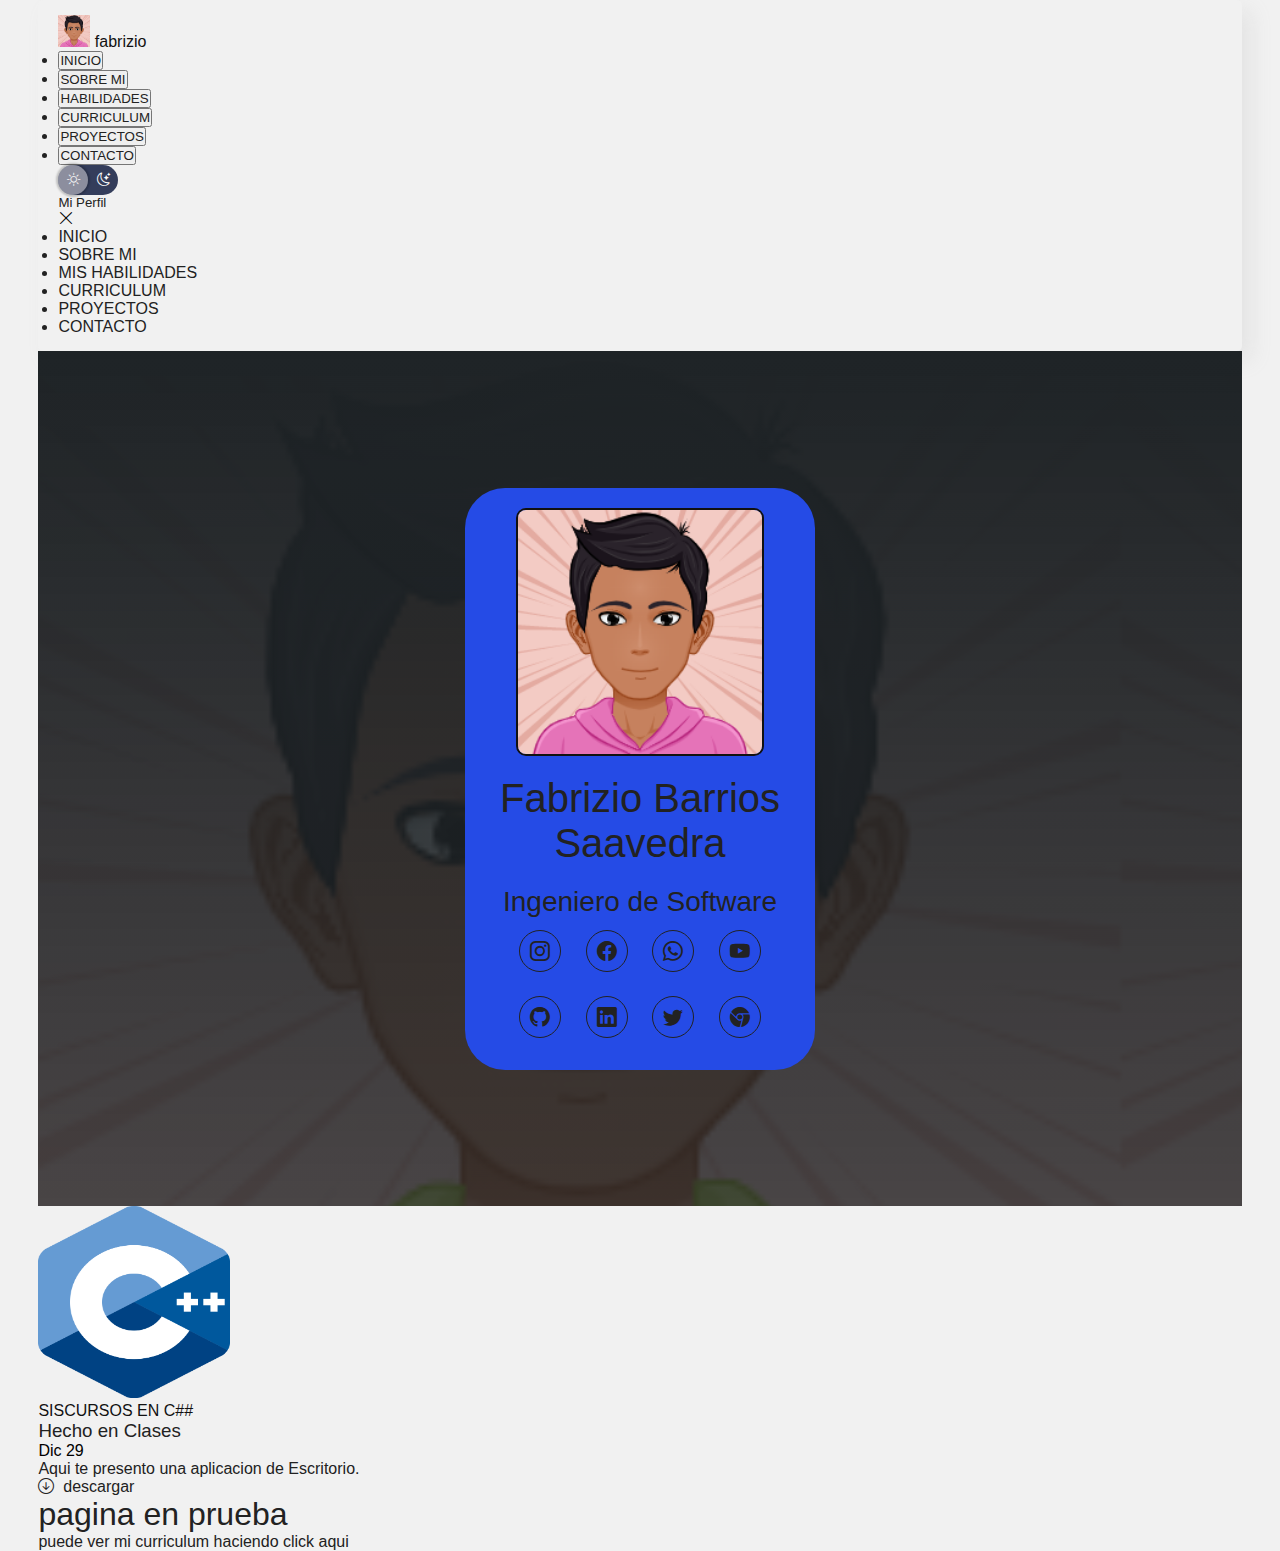
==== index.html @ 36da2240 "saliendo de vercel" ====
<!DOCTYPE html>
<html lang="en">
<head>
    <meta charset="UTF-8">
    <meta http-equiv="X-UA-Compatible" content="IE=edge">
    <meta name="viewport" content="width=device-width, initial-scale=1.0">
    <title>Inicio</title>
    <!--icono-->
    <link rel="icon" href="img/profile.png">
    <!--CDN-->
    <link href="https://cdn.jsdelivr.net/npm/bootstrap@5.3.0-alpha1/dist/css/bootstrap.min.css" rel="stylesheet" integrity="sha384-GLhlTQ8iRABdZLl6O3oVMWSktQOp6b7In1Zl3/Jr59b6EGGoI1aFkw7cmDA6j6gD" crossorigin="anonymous">
    <link rel="stylesheet" href="https://cdn.jsdelivr.net/npm/bootstrap-icons@1.10.3/font/bootstrap-icons.css">
    <link rel="stylesheet" href="scss/darkmode.css">
</head>
<body>
  <div class="micontainer py-3">
    <!-- nav -->
    <nav class="navbar shadow-lg">
      <div class="container-fluid">
        <a href="#" class="d-flex align-items-center text-decoration-none">
          <img class="img1 rounded-circle me-2" src="img/avatar/myAvatar1.png" alt="imagen1" width="32" height="32">
          <img class="img2 rounded-circle me-2" src="img/avatar/myAvatar4.png" alt="imagen 2" width="32" height="32">
          <strong style="text-decoration: none;">fabrizio</strong>
        </a>
        <!--pc-->
        <ul class="nave1 nav nav-pills nav justify-content-end ms-md-auto" id="pills-tab" role="tablist">
          <li class="nav-item" role="presentation">
            <button class="nav-link" id="pills-home-tab" data-bs-toggle="pill" data-bs-target="#pills-home" type="button" role="tab" aria-controls="pills-home" aria-selected="true">INICIO</button>
          </li>
          <li class="nav-item" role="presentation">
            <button class="nav-link" id="pills-profile-tab" data-bs-toggle="pill" data-bs-target="#pills-profile" type="button" role="tab" aria-controls="pills-profile" aria-selected="false">SOBRE MI</button>
          </li>
          <li class="nav-item" role="presentation">
            <button class="nav-link" id="pills-contact-tab" data-bs-toggle="pill" data-bs-target="#pills-contact" type="button" role="tab" aria-controls="pills-contact" aria-selected="false">HABILIDADES</button>
          </li>
          <li class="nav-item" role="presentation">
            <button class="nav-link" id="pills-contact-tab" data-bs-toggle="pill" data-bs-target="#pills-contact" type="button" role="tab" aria-controls="pills-contact" aria-selected="false">CURRICULUM</button>
          </li>
          <li class="nav-item" role="presentation">
            <button class="nav-link" id="pills-contact-tab" data-bs-toggle="pill" data-bs-target="#pills-contact" type="button" role="tab" aria-controls="pills-contact" aria-selected="false">PROYECTOS</button>
          </li>
          <li class="nav-item" role="presentation">
            <button class="nav-link" id="pills-contact-tab" data-bs-toggle="pill" data-bs-target="#pills-contact" type="button" role="tab" aria-controls="pills-contact" aria-selected="false">CONTACTO</button>
          </li>
        </ul>
        <button class="darkmode" id="darkmode">
          <span><i class="bi bi-sun"></i></span>
          <span><i class="bi bi-moon-stars"></i></span>
        </button>

        <!-- responsive -->
        <button class="nave2 navbar-toggler" type="button" data-bs-toggle="offcanvas" data-bs-target="#offcanvasNavbar2" aria-controls="offcanvasNavbar2">
          <span><i class="bi bi-justify-right"></i></span>
        </button>

        <div class="offcanvas offcanvas-end" tabindex="-1" id="offcanvasNavbar2" aria-labelledby="offcanvasNavbar2Label">
          <div class="offcanvas-header">
            <h5 class="offcanvas-title" id="offcanvasNavbar2Label">Mi Perfil</h5>
            <span><i class="bi bi-x-lg" data-bs-dismiss="offcanvas" aria-label="Close"></i></span>
          </div>

          <div class="offcanvas-body text-center">
            <ul class="navbar-nav justify-content-end flex-grow-1 pe-3">
              <li class="nav-item py-2">
                <a class="nav-link border rounded-5 btn btn-outline-primary" aria-current="page" href="#">INICIO</a>
              </li>
              <li class="nav-item py-2">
                <a class="nav-link border rounded-5 btn btn-outline-primary" aria-current="page" href="#">SOBRE MI</a>
              </li>
              <li class="nav-item py-2">
                <a class="nav-link border rounded-5 btn btn-outline-primary" aria-current="page" href="#">MIS HABILIDADES</a>
              </li>
              <li class="nav-item py-2">
                <a class="nav-link border rounded-5 btn btn-outline-primary" aria-current="page" href="#">CURRICULUM</a>
              </li>
              <li class="nav-item py-2">
                <a class="nav-link border rounded-5 btn btn-outline-primary" aria-current="page" href="#">PROYECTOS</a>
              </li>
              <li class="nav-item py-2">
                <a class="nav-link border rounded-5 btn btn-outline-primary" aria-current="page" href="#">CONTACTO</a>
              </li>
            </ul>
          </div>

        </div>
      </div>
    </nav>

    <section class="inicio">
      <div class="contenedor-banner">
        <div class="contenedor-img">
          <img class="img1" src="img/avatar/myAvatar1.png" alt="imagen 1">
          <img class="img2" src="img/avatar/myAvatar4.png" alt=" imagen 2">
        </div>
        <h1>Fabrizio Barrios Saavedra</h1>
        <h2>Ingeniero de Software</h2>
        <div class="redsocial">
          <a href=""><i class="bi bi-instagram"></i></a>
          <a href=""><i class="bi bi-facebook"></i></a>
          <a href=""><i class="bi bi-whatsapp"></i></a>
          <a href=""><i class="bi bi-youtube"></i></a>
          <a href=""><i class="bi bi-github"></i></a>
          <a href=""><i class="bi bi-linkedin"></i></a>
          <a href=""><i class="bi bi-twitter"></i></a>
          <a href=""><i class="bi bi-browser-chrome"></i></a>
        </div>
      </div>
    </section>

    <!--prueba-->
    <div class="row mb-2 py-4">
      <div class="col-md-6">
        <div class="cajadw row g-0 border rounded overflow-hidden flex-md-row mb-4 shadow-sm h-md-250 position-relative">
          <div class="col-auto d-none d-lg-block">
            <img src="img/sichar.png" alt="black" style="width: 12rem; height: 12rem;">
          </div>
          <div class="texto col p-4 d-flex flex-column position-static">
            <strong class="d-inline-block mb-2 text-primary">SISCURSOS EN C##</strong>
            <h3>Hecho en Clases</h3>
            <div class="mb-1">Dic 29</div>
            <p class="card-text mb-auto">Aqui te presento una aplicacion de Escritorio.</p>
            <a download="" href="download/SISCURSOS.rar" class="btn btn-outline-success bi bi-arrow-down-circle"  title="descargar el proyecto">&nbsp; descargar</a>
          </div>
        </div>
      </div>
    </div>

    <h1>pagina en prueba</h1>
    <a href="views/curriculum.html">puede ver mi curriculum haciendo click aqui</a>
    
  </div>

  <script src="js/darkmode.js"></script>
  <script src="https://cdn.jsdelivr.net/npm/bootstrap@5.3.0-alpha1/dist/js/bootstrap.bundle.min.js" integrity="sha384-w76AqPfDkMBDXo30jS1Sgez6pr3x5MlQ1ZAGC+nuZB+EYdgRZgiwxhTBTkF7CXvN" crossorigin="anonymous"></script>
</body>
</html>
---- scss/darkmode.css ----
* {
  padding: 0;
  margin: 0;
  box-sizing: border-box;
}

body::-webkit-scrollbar {
  display: none;
}

.modal-body::-webkit-scrollbar {
  display: none;
}

body {
  background: #F1F1F1;
  transition: 0.6s ease all;
}
body.dark {
  background: #111111;
}

strong {
  color: #111111;
  text-decoration: none;
  font-weight: 500;
}

h3 {
  color: #222222;
  font-weight: 500;
}

p {
  color: #222222;
  font-weight: 500;
}

a {
  color: #222222;
  text-decoration: none;
  font-weight: 500;
}

li {
  color: #222222;
  text-decoration: none;
  font-weight: 500;
}
li button {
  text-decoration: none;
}

h1 {
  color: #222222;
  font-weight: 500;
}

h2 {
  color: #222222;
  font-weight: 500;
}

.offcanvas .offcanvas-end {
  color: #222222;
  font-weight: 500;
}

h5 {
  color: #222222;
  font-weight: 500;
}

button {
  color: #222222;
  text-decoration: none;
  font-weight: 500;
}

.img2 {
  display: none;
}

.inicio .contenedor-banner .contenedor-img .img2 {
  display: none;
}

.micontainer {
  width: 94%;
  font-family: "Signika Negative", sans-serif;
  margin: 0 auto;
}

body.dark div {
  color: #FEFEFE;
}
body.dark div h1 {
  color: #FEFEFE;
}
body.dark div a {
  color: #FEFEFE;
}
body.dark div h3 {
  color: #FEFEFE;
}
body.dark div p {
  color: #FEFEFE;
}
body.dark div button {
  color: #FEFEFE;
}

body.dark .navbar-toggler span {
  color: #FEFEFE;
}

body.dark .offcanvas {
  background: #222222;
  box-shadow: #FEFEFE;
}
body.dark .offcanvas a {
  color: #FEFEFE;
  text-decoration: none;
}
body.dark .offcanvas a:hover {
  color: #111111;
}
body.dark .offcanvas h5 {
  color: #FEFEFE;
}
body.dark .offcanvas button {
  color: #FEFEFE;
}

body.dark .offcanvas-body li a {
  color: #FEFEFE;
}
body.dark .offcanvas-body li a:hover {
  color: #111111;
}

body.dark .inicio {
  box-shadow: #FEFEFE;
}
body.dark .inicio a {
  color: #FEFEFE;
}
body.dark .inicio a:hover {
  color: #111111;
}
body.dark .inicio h2 {
  color: #FEFEFE;
}
body.dark .inicio .redsocial {
  color: #FEFEFE;
}
body.dark .inicio .contenedor-banner {
  background-color: #e74545;
}
body.dark .inicio .redsocial a:hover {
  background-color: #3E60E9;
}
body.dark .inicio .img1 {
  display: none;
}
body.dark .inicio .contenedor-banner .contenedor-img .img2 {
  display: inline-block;
}

.navbar {
  background: rgba(241, 241, 241, 0.2862745098);
  display: flex;
  justify-content: space-between;
  align-items: center;
  padding: 15px 20px;
  border-radius: 5px;
  transition: 0.6s ease all;
  box-shadow: 10px 10px 20px rgba(170, 170, 170, 0.16);
}
body.dark .navbar {
  background: #222222;
  box-shadow: 10px 10px 20px rgba(0, 0, 0, 0.16);
}
body.dark .navbar strong {
  color: #FEFEFE;
}
body.dark .navbar a {
  color: #FEFEFE;
  text-decoration: none;
}
body.dark .navbar a:hover {
  color: #111111;
}
body.dark .navbar div {
  color: #FEFEFE;
}
body.dark .navbar div h5 {
  color: #FEFEFE;
}
body.dark .navbar div button {
  color: #FEFEFE;
}
body.dark .navbar .img1 {
  display: none;
}
body.dark .navbar .img2 {
  display: inline-flex;
}

.darkmode {
  background: #343D5B;
  border-radius: 1000px;
  border: none;
  position: relative;
  cursor: pointer;
  display: flex;
  outline: none;
}
.darkmode::after {
  content: "";
  display: block;
  width: 30px;
  height: 30px;
  position: absolute;
  background: rgba(236, 232, 232, 0.4784313725);
  top: 0;
  left: 0;
  right: unset;
  border-radius: 100px;
  transition: 0.6s ease all;
  box-shadow: 0px 0px 2px 2px rgba(0, 0, 0, 0.2);
}
.darkmode.active {
  background: orange;
  color: #000;
}
.darkmode.active::after {
  right: 0;
  left: unset;
}
.darkmode span {
  width: 30px;
  height: 30px;
  line-height: 30px;
  display: block;
  background: none;
  color: #fff;
}

/*seccion css*/
.inicio {
  background: linear-gradient(to top, rgba(30, 35, 38, 0.8), rgb(30, 35, 38)), url(../img/avatar/myAvatar2.png);
  background-size: 90%;
  height: 95vh;
  color: #FEFEFE;
  display: flex;
  align-items: center;
}

.inicio .contenedor-banner {
  background-color: #254BE6;
  padding: 20px;
  max-width: 350px;
  text-align: center;
  margin: auto;
  text-align: center;
  border-radius: 40px;
}

.inicio .contenedor-banner img {
  margin-top: 40px;
  border: 2px solid #111111;
  display: block;
  width: 80%;
  margin: auto;
  text-align: center;
  border-radius: 10px;
}

.inicio .contenedor-banner h1 {
  margin-top: 20px;
  font-size: 40px;
}

.inicio .contenedor-banner h2 {
  margin-top: 20px;
  font-size: 28px;
  font-weight: normal;
}

.inicio .contenedor-banner .redsocial a {
  display: inline-block;
  text-decoration: none;
  border: 1px solid;
  border-radius: 100%;
  width: 42px;
  height: 42px;
  line-height: 42px;
  margin: 12px 10px;
  font-size: 20px;
  transition: 0.3s;
}

.inicio .contenedor-banner .redsocial a:hover {
  background-color: #e74545;
}

/*para lo que es responsivo*/
.navbar-toggler {
  display: none;
}

@media screen and (max-width: 800px) {
  .navbar-toggler {
    display: inline-block;
  }
  .nave1 {
    display: none;
  }
  .inicio {
    background: linear-gradient(to top, rgba(30, 35, 38, 0.8), rgb(30, 35, 38)), url(../img/avatar/myAvatar.png);
  }
}
/*fin*//*# sourceMappingURL=darkmode.css.map */
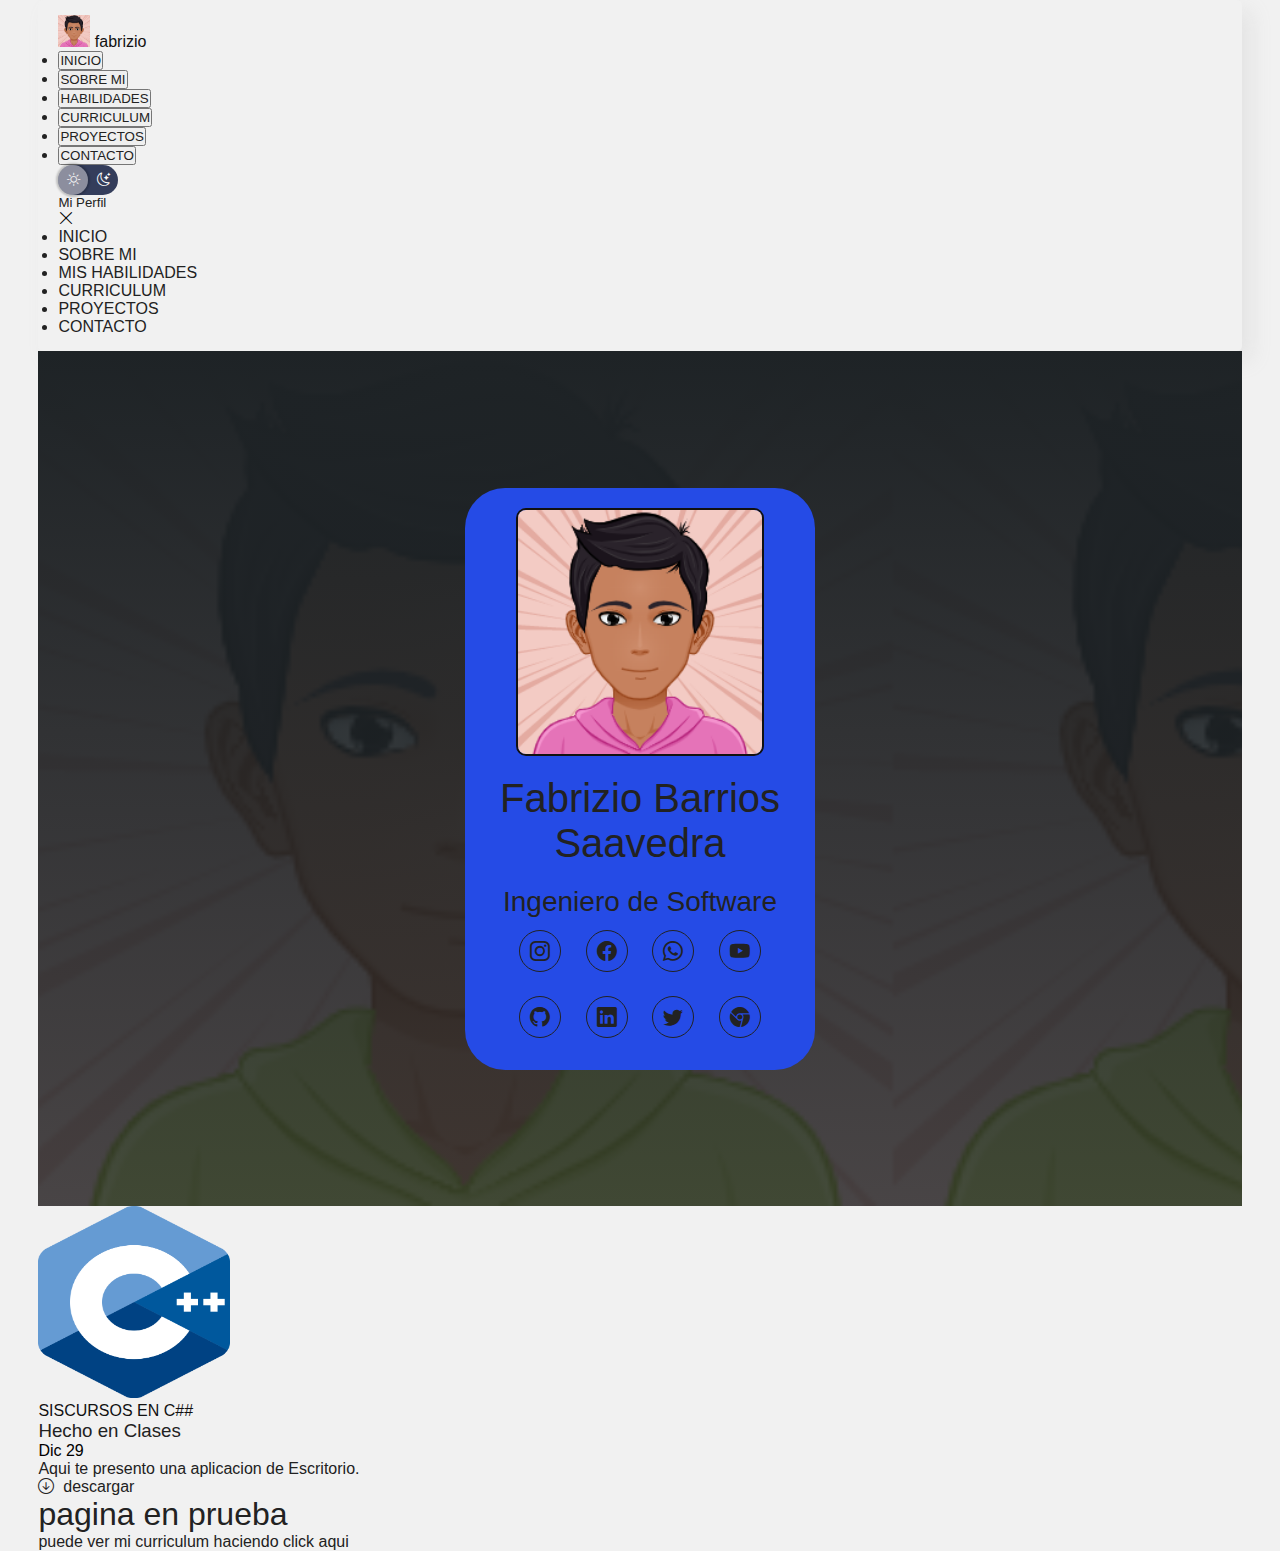
==== commit 0484dbfc: "actualizando el nav" ====
--- a/index.html
+++ b/index.html
@@ -22,43 +22,41 @@
           <img class="img2 rounded-circle me-2" src="img/avatar/myAvatar4.png" alt="imagen 2" width="32" height="32">
           <strong style="text-decoration: none;">fabrizio</strong>
         </a>
-        <!--pc-->
-        <ul class="nave1 nav nav-pills nav justify-content-end ms-md-auto" id="pills-tab" role="tablist">
-          <li class="nav-item" role="presentation">
-            <button class="nav-link" id="pills-home-tab" data-bs-toggle="pill" data-bs-target="#pills-home" type="button" role="tab" aria-controls="pills-home" aria-selected="true">INICIO</button>
+        <!--PC-->
+        <ul class="nave1 nav justify-content-end flex-grow-1 pe-3">
+          <li class="nav-item">
+            <button class="btn btn-outline-danger me-3">INICIO</button>
           </li>
-          <li class="nav-item" role="presentation">
-            <button class="nav-link" id="pills-profile-tab" data-bs-toggle="pill" data-bs-target="#pills-profile" type="button" role="tab" aria-controls="pills-profile" aria-selected="false">SOBRE MI</button>
+          <li class="nav-item">
+            <button class="btn btn-outline-success me-3">SOBRE MI</button>
           </li>
-          <li class="nav-item" role="presentation">
-            <button class="nav-link" id="pills-contact-tab" data-bs-toggle="pill" data-bs-target="#pills-contact" type="button" role="tab" aria-controls="pills-contact" aria-selected="false">HABILIDADES</button>
+          <li class="nav-item">
+            <button class="btn btn-outline-primary me-3">HABILIDADES</button>
           </li>
-          <li class="nav-item" role="presentation">
-            <button class="nav-link" id="pills-contact-tab" data-bs-toggle="pill" data-bs-target="#pills-contact" type="button" role="tab" aria-controls="pills-contact" aria-selected="false">CURRICULUM</button>
+          <li class="nav-item">            
+            <button class="btn btn-outline-primary me-3">CURRICULUM</button>
           </li>
-          <li class="nav-item" role="presentation">
-            <button class="nav-link" id="pills-contact-tab" data-bs-toggle="pill" data-bs-target="#pills-contact" type="button" role="tab" aria-controls="pills-contact" aria-selected="false">PROYECTOS</button>
+          <li class="nav-item">
+            <button class="btn btn-outline-primary me-3">PROYECTOS</button>
           </li>
-          <li class="nav-item" role="presentation">
-            <button class="nav-link" id="pills-contact-tab" data-bs-toggle="pill" data-bs-target="#pills-contact" type="button" role="tab" aria-controls="pills-contact" aria-selected="false">CONTACTO</button>
+          <li class="nav-item">
+            <button class="btn btn-outline-primary me-3">CONTACTO</button>
           </li>
         </ul>
         <button class="darkmode" id="darkmode">
           <span><i class="bi bi-sun"></i></span>
           <span><i class="bi bi-moon-stars"></i></span>
-        </button>
+        </button> 
 
         <!-- responsive -->
         <button class="nave2 navbar-toggler" type="button" data-bs-toggle="offcanvas" data-bs-target="#offcanvasNavbar2" aria-controls="offcanvasNavbar2">
-          <span><i class="bi bi-justify-right"></i></span>
+          <span><i class="bi bi-list"></i></span>
         </button>
-
         <div class="offcanvas offcanvas-end" tabindex="-1" id="offcanvasNavbar2" aria-labelledby="offcanvasNavbar2Label">
           <div class="offcanvas-header">
             <h5 class="offcanvas-title" id="offcanvasNavbar2Label">Mi Perfil</h5>
             <span><i class="bi bi-x-lg" data-bs-dismiss="offcanvas" aria-label="Close"></i></span>
           </div>
-
           <div class="offcanvas-body text-center">
             <ul class="navbar-nav justify-content-end flex-grow-1 pe-3">
               <li class="nav-item py-2">
@@ -81,10 +79,10 @@
               </li>
             </ul>
           </div>
-
         </div>
       </div>
     </nav>
+    <!--fin nav-->
 
     <section class="inicio">
       <div class="contenedor-banner">
--- a/scss/darkmode.css
+++ b/scss/darkmode.css
@@ -250,7 +250,7 @@
 /*seccion css*/
 .inicio {
   background: linear-gradient(to top, rgba(30, 35, 38, 0.8), rgb(30, 35, 38)), url(../img/avatar/myAvatar2.png);
-  background-size: 90%;
+  background-size: contain;
   height: 95vh;
   color: #FEFEFE;
   display: flex;
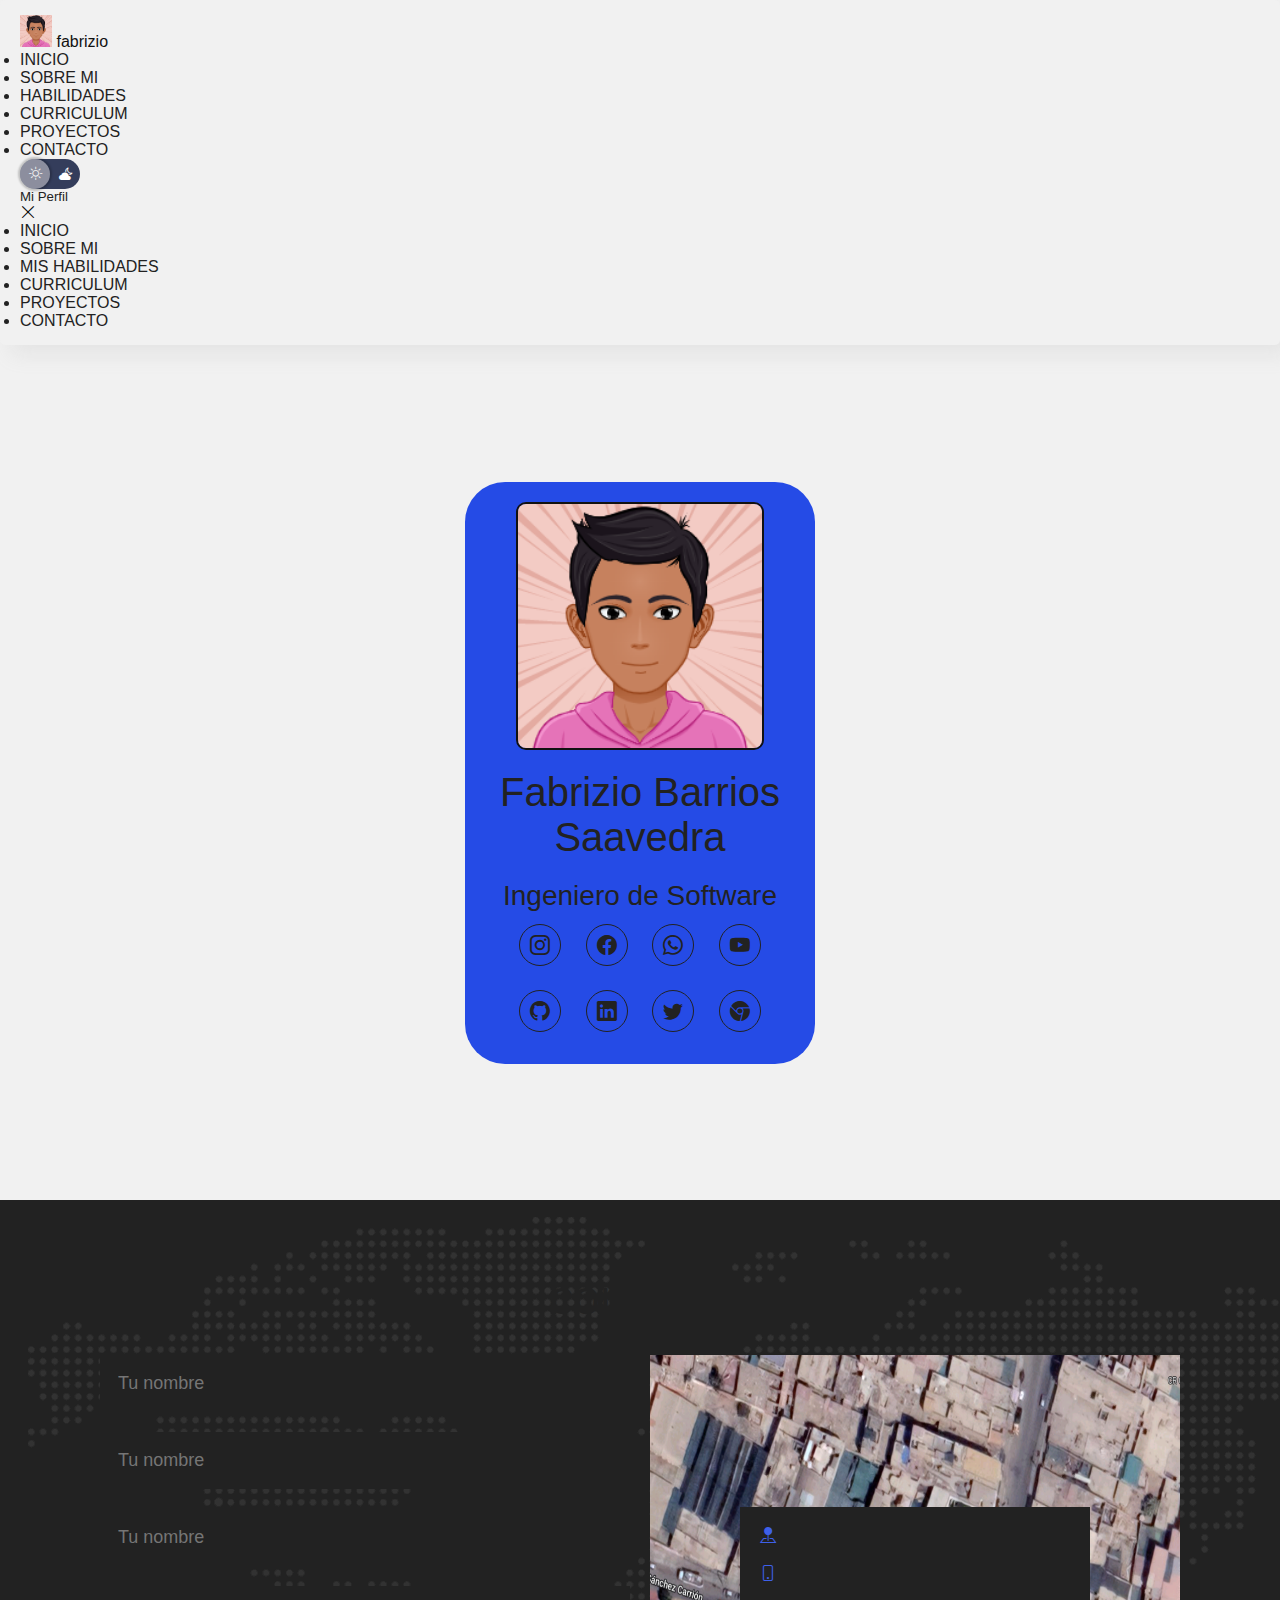
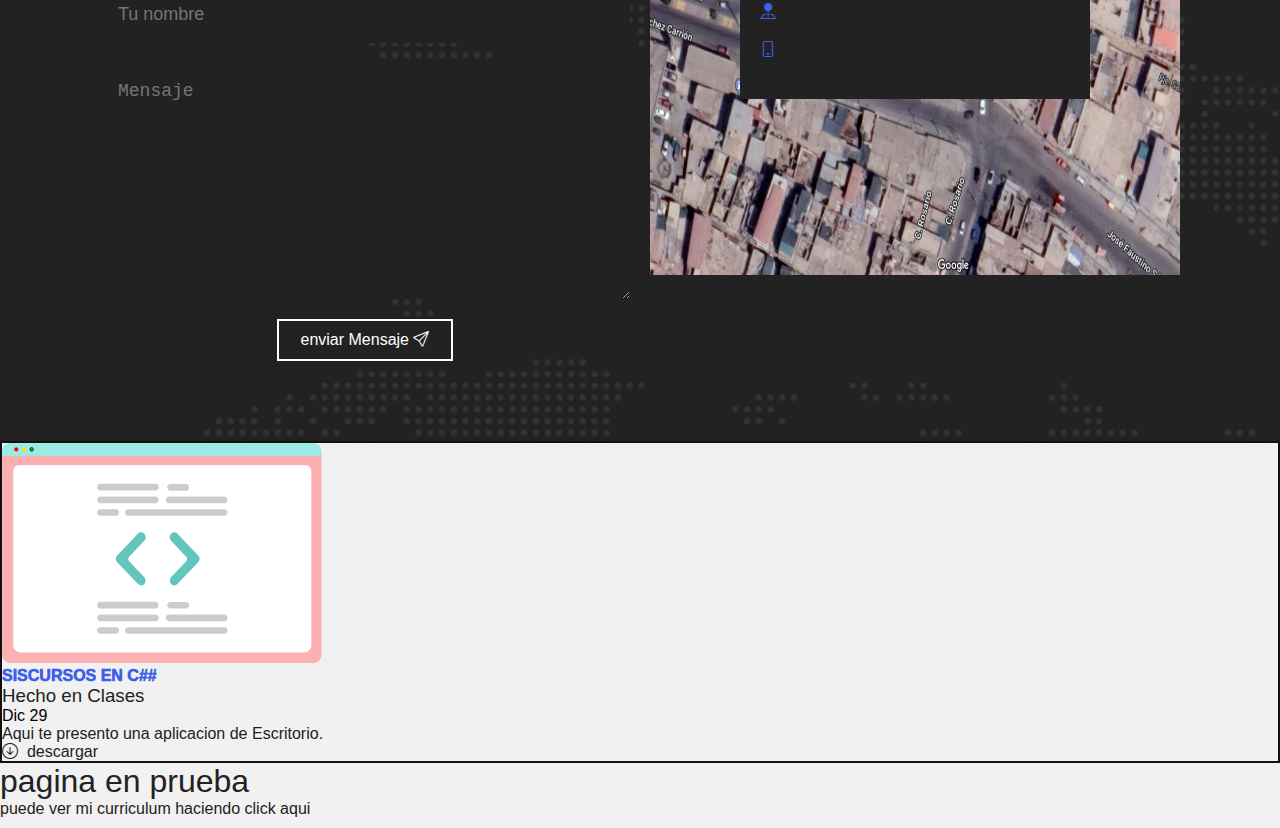
==== commit 5077ac97: "agregando estilos y modificando algunos errores" ====
--- a/index.html
+++ b/index.html
@@ -25,31 +25,34 @@
         <!--PC-->
         <ul class="nave1 nav justify-content-end flex-grow-1 pe-3">
           <li class="nav-item">
-            <button class="btn btn-outline-danger me-3">INICIO</button>
+            <a href="#inicio" class="btn btn-outline-danger me-3">INICIO</a>
           </li>
           <li class="nav-item">
-            <button class="btn btn-outline-success me-3">SOBRE MI</button>
+            <a href="#" class="btn btn-outline-success me-3">SOBRE MI</a>
           </li>
           <li class="nav-item">
-            <button class="btn btn-outline-primary me-3">HABILIDADES</button>
-          </li>
-          <li class="nav-item">            
-            <button class="btn btn-outline-primary me-3">CURRICULUM</button>
+            <a href="#" class="btn btn-outline-primary me-3">HABILIDADES</a>
           </li>
           <li class="nav-item">
-            <button class="btn btn-outline-primary me-3">PROYECTOS</button>
+            <a href="#" class="btn btn-outline-primary me-3">CURRICULUM</a>
           </li>
           <li class="nav-item">
-            <button class="btn btn-outline-primary me-3">CONTACTO</button>
+            <a href="#" class="btn btn-outline-primary me-3">PROYECTOS</a>
+          </li>
+          <li class="nav-item">
+            <a href="#contacto" class="btn btn-outline-primary me-3">CONTACTO</a>
           </li>
         </ul>
+        <div class="nav-responsive" onclick="mostrarOcultarMenu()">
+          <i class="fa-solid fa-bars"></i>
+      </div>
         <button class="darkmode" id="darkmode">
           <span><i class="bi bi-sun"></i></span>
-          <span><i class="bi bi-moon-stars"></i></span>
+          <span><i class="bi bi-cloud-moon-fill"></i></span>
         </button> 
 
         <!-- responsive -->
-        <button class="nave2 navbar-toggler" type="button" data-bs-toggle="offcanvas" data-bs-target="#offcanvasNavbar2" aria-controls="offcanvasNavbar2">
+        <button class="nave2 navbar-toggler border" type="button" data-bs-toggle="offcanvas" data-bs-target="#offcanvasNavbar2" aria-controls="offcanvasNavbar2">
           <span><i class="bi bi-list"></i></span>
         </button>
         <div class="offcanvas offcanvas-end" tabindex="-1" id="offcanvasNavbar2" aria-labelledby="offcanvasNavbar2Label">
@@ -84,7 +87,8 @@
     </nav>
     <!--fin nav-->
 
-    <section class="inicio">
+    <!--inicio-->
+    <section id="inicio" class="inicio">
       <div class="contenedor-banner">
         <div class="contenedor-img">
           <img class="img1" src="img/avatar/myAvatar1.png" alt="imagen 1">
@@ -105,15 +109,62 @@
       </div>
     </section>
 
-    <!--prueba-->
-    <div class="row mb-2 py-4">
+    <!--contacto-->
+    <section id="contacto" class="contacto">
+      <div class="contact">
+        <h2>contacto</h2>
+        <div class="fila">
+          <!--formulario-->
+          <div class="col">
+            <input type="text" placeholder="Tu nombre">
+            <input type="text" placeholder="Tu nombre">
+            <input type="text" placeholder="Tu nombre">
+            <input type="text" placeholder="Tu nombre">
+            <textarea name="" id="" cols="30" rows="10" placeholder="Mensaje"></textarea>
+            <button>
+              enviar Mensaje <i class="bi bi-send"></i>
+              <span class="overlay"></span>
+            </button>
+          </div>
+          <!--mapa-->
+          <div class="col">
+            <img src="img/ubicacion.png" alt="">
+            <div class="info">
+              <ul>
+                <li>
+                  <i class="bi bi-pin-map-fill"></i>
+                  Perú
+                </li>
+                <li>
+                  <i class="bi bi-phone"></i>
+                  llamanos: 2333
+                </li>
+                <li>
+                  <i class="bi bi-pin-map-fill"></i>
+                  Perú
+                </li>
+                <li>
+                  <i class="bi bi-phone"></i>
+                  llamanos: 2333
+                </li>
+              </ul>
+            </div>
+          </div>
+        </div>
+      </div>
+    </section>
+    <!--
+      prueba;
+      justify-content-center => centramos el contenido
+    -->
+    <div class="row px-4 mb-2 py-4 justify-content-center">
       <div class="col-md-6">
-        <div class="cajadw row g-0 border rounded overflow-hidden flex-md-row mb-4 shadow-sm h-md-250 position-relative">
+        <div class="cajadw row g-0 rounded-4 flex-md-row mb-4 shadow-sm h-md-250">
           <div class="col-auto d-none d-lg-block">
-            <img src="img/sichar.png" alt="black" style="width: 12rem; height: 12rem;">
+            <img src="img/code.svg" alt="black" style="width: 20rem;"">
           </div>
-          <div class="texto col p-4 d-flex flex-column position-static">
-            <strong class="d-inline-block mb-2 text-primary">SISCURSOS EN C##</strong>
+          <div class="col p-4 d-flex flex-column position-static">
+            <strong class="texto d-inline-block">SISCURSOS EN C##</strong>
             <h3>Hecho en Clases</h3>
             <div class="mb-1">Dic 29</div>
             <p class="card-text mb-auto">Aqui te presento una aplicacion de Escritorio.</p>
@@ -122,11 +173,14 @@
         </div>
       </div>
     </div>
+    
 
+    <!---->
     <h1>pagina en prueba</h1>
     <a href="views/curriculum.html">puede ver mi curriculum haciendo click aqui</a>
     
   </div>
+    
 
   <script src="js/darkmode.js"></script>
   <script src="https://cdn.jsdelivr.net/npm/bootstrap@5.3.0-alpha1/dist/js/bootstrap.bundle.min.js" integrity="sha384-w76AqPfDkMBDXo30jS1Sgez6pr3x5MlQ1ZAGC+nuZB+EYdgRZgiwxhTBTkF7CXvN" crossorigin="anonymous"></script>
--- a/scss/darkmode.css
+++ b/scss/darkmode.css
@@ -77,6 +77,12 @@
   font-weight: 500;
 }
 
+.texto {
+  color: #3E60E9;
+  text-decoration: none;
+  font-weight: 1000;
+}
+
 .img2 {
   display: none;
 }
@@ -86,9 +92,10 @@
 }
 
 .micontainer {
-  width: 94%;
-  font-family: "Signika Negative", sans-serif;
-  margin: 0 auto;
+  box-sizing: border-box;
+  font-family: "Ubuntu", sans-serif;
+  margin: 0;
+  padding: 0;
 }
 
 body.dark div {
@@ -108,6 +115,13 @@
 }
 body.dark div button {
   color: #FEFEFE;
+}
+
+body.dark .cajadw {
+  border: 2px solid #FEFEFE;
+}
+body.dark .cajadw .texto {
+  color: #e74545;
 }
 
 body.dark .navbar-toggler span {
@@ -249,8 +263,8 @@
 
 /*seccion css*/
 .inicio {
-  background: linear-gradient(to top, rgba(30, 35, 38, 0.8), rgb(30, 35, 38)), url(../img/avatar/myAvatar2.png);
   background-size: contain;
+  font-family: "Ubuntu", sans-serif;
   height: 95vh;
   color: #FEFEFE;
   display: flex;
@@ -310,6 +324,110 @@
   display: none;
 }
 
+.cajadw {
+  border: 2px solid #111111;
+  overflow: hidden;
+  position: relative;
+}
+
+.contacto {
+  background-image: url(../img/contact_bg.png);
+  background-color: #222222;
+  color: #FEFEFE;
+  padding: 50px 0;
+}
+
+.contacto .contact {
+  max-width: 1100px;
+  margin: auto;
+}
+
+.contacto h2 {
+  font-size: 48px;
+  text-align: center;
+  padding: 20px 0;
+}
+
+.contacto .fila {
+  display: flex;
+}
+
+.contacto .col {
+  width: 50%;
+  padding: 10px;
+  position: relative;
+}
+
+.contacto .col input, .contacto .col textarea {
+  display: block;
+  width: 100%;
+  padding: 18px;
+  border: none;
+  margin-bottom: 20px;
+  background-color: #222222;
+  color: #FEFEFE;
+  font-size: 18px;
+}
+
+.contacto button {
+  cursor: pointer;
+  background-color: transparent;
+  border: 2px solid #FEFEFE;
+  width: -webkit-fit-content;
+  width: -moz-fit-content;
+  width: fit-content;
+  display: block;
+  margin: 20px auto;
+  padding: 10px 22px;
+  font-size: 16px;
+  color: #FEFEFE;
+  position: relative;
+  z-index: 10;
+}
+
+.contacto button .overlay {
+  position: absolute;
+  top: 0;
+  left: 0;
+  width: 0;
+  height: 100%;
+  background-color: #3E60E9;
+  z-index: -1;
+  transition: 1s;
+}
+
+.contacto button:hover .overlay {
+  width: 100%;
+}
+
+.contacto .col img {
+  width: 100%;
+}
+
+.contacto .col .info {
+  position: absolute;
+  top: 40%;
+  background-color: #222222;
+  padding: 20px;
+  width: 350px;
+  left: 50%;
+  transform: translate(-50%, -50%);
+}
+
+.contacto .col .info ul {
+  list-style: none;
+}
+
+.contacto .col .info ul li {
+  margin-bottom: 20px;
+}
+
+.contacto .col .info ul li i {
+  color: #3E60E9;
+  display: inline-block;
+  margin-right: 20px;
+}
+
 @media screen and (max-width: 800px) {
   .navbar-toggler {
     display: inline-block;
@@ -317,8 +435,19 @@
   .nave1 {
     display: none;
   }
-  .inicio {
-    background: linear-gradient(to top, rgba(30, 35, 38, 0.8), rgb(30, 35, 38)), url(../img/avatar/myAvatar.png);
+  .micontainer {
+    width: 94%;
+    font-family: "Ubuntu", sans-serif;
+    margin: 0 auto;
+  }
+  .contacto .fila {
+    display: block;
+  }
+  .contacto .fila .col {
+    width: 100%;
+  }
+  .contacto .fila .col .info {
+    top: 50%;
   }
 }
 /*fin*//*# sourceMappingURL=darkmode.css.map */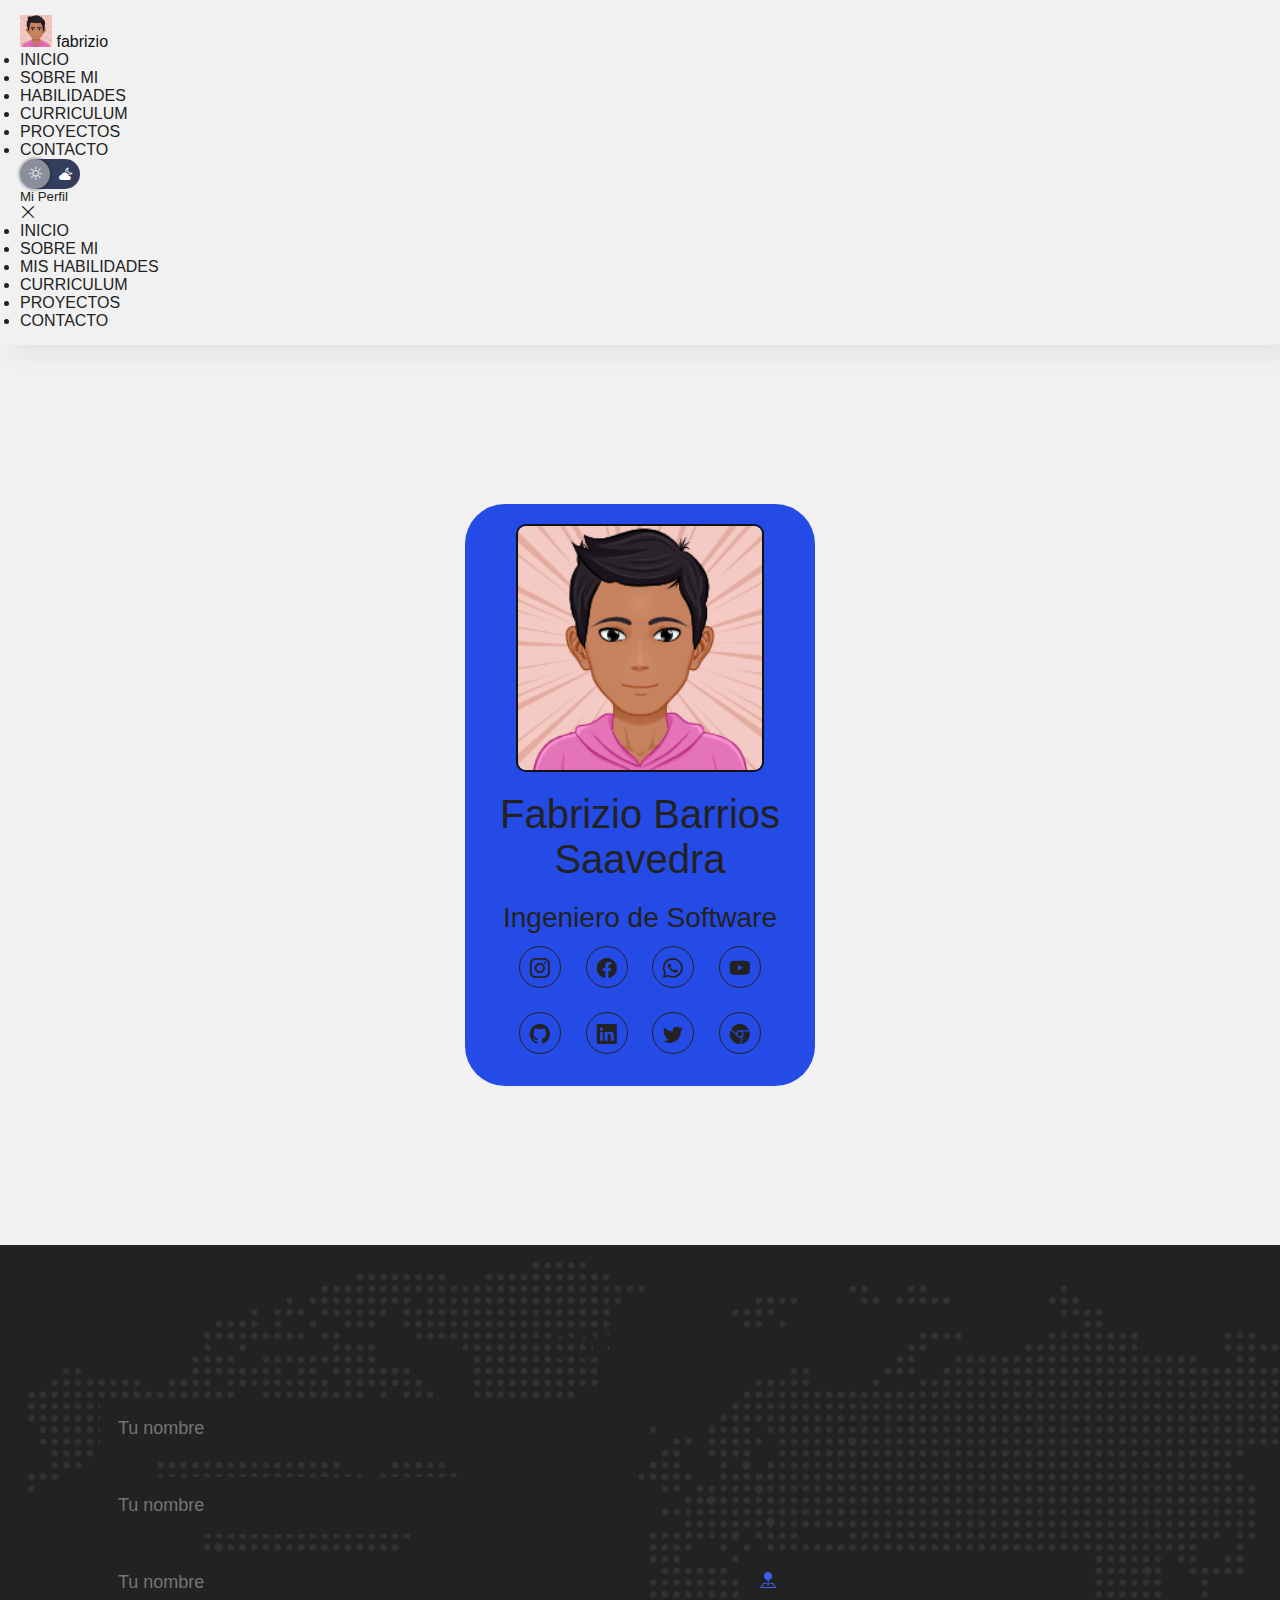
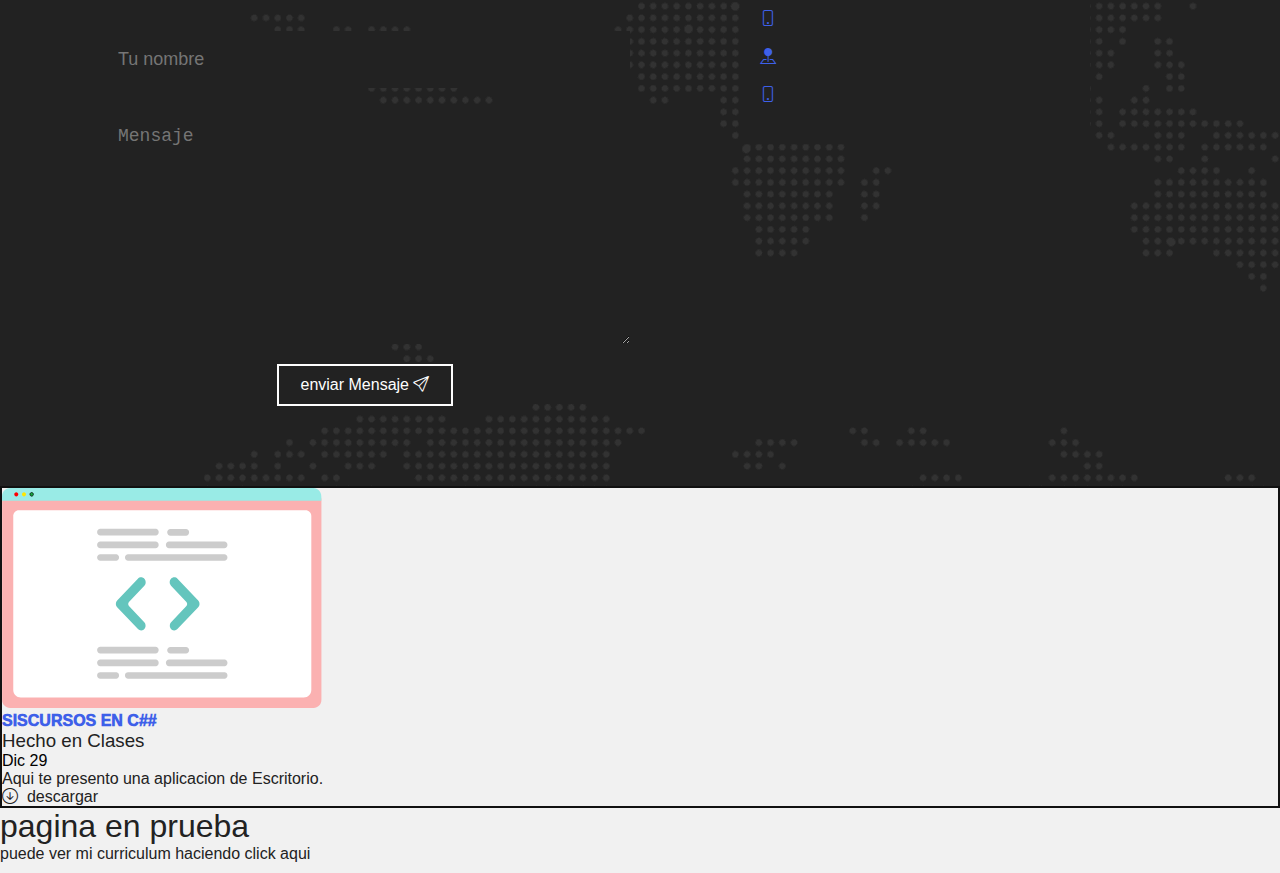
==== commit b2a24483: "agregando responsive" ====
--- a/index.html
+++ b/index.html
@@ -109,6 +109,9 @@
       </div>
     </section>
 
+    <!--Sobre mi-->
+
+
     <!--contacto-->
     <section id="contacto" class="contacto">
       <div class="contact">
@@ -128,6 +131,9 @@
           </div>
           <!--mapa-->
           <div class="col">
+            <!--pc-->
+            <iframe src="https://www.google.com/maps/embed?pb=!1m14!1m12!1m3!1d194.5288305617869!2d-76.13474400787943!3d-13.412405662110329!2m3!1f180!2f0!3f0!3m2!1i1024!2i768!4f35!5e1!3m2!1ses-419!2spe!4v1673316680244!5m2!1ses-419!2spe" width="600" height="450" style="border:0;" allowfullscreen="" loading="lazy" referrerpolicy="no-referrer-when-downgrade"></iframe>
+            <!--celular-->
             <img src="img/ubicacion.png" alt="">
             <div class="info">
               <ul>
--- a/scss/darkmode.css
+++ b/scss/darkmode.css
@@ -179,6 +179,10 @@
 }
 body.dark .inicio .contenedor-banner .contenedor-img .img2 {
   display: inline-block;
+}
+
+body.dark .contacto h2 {
+  color: #FEFEFE;
 }
 
 .navbar {
@@ -265,7 +269,7 @@
 .inicio {
   background-size: contain;
   font-family: "Ubuntu", sans-serif;
-  height: 95vh;
+  height: 100vh;
   color: #FEFEFE;
   display: flex;
   align-items: center;
@@ -401,7 +405,7 @@
 }
 
 .contacto .col img {
-  width: 100%;
+  display: none;
 }
 
 .contacto .col .info {
@@ -428,7 +432,10 @@
   margin-right: 20px;
 }
 
-@media screen and (max-width: 800px) {
+@media screen and (max-width: 980px) {
+  .inicio {
+    height: 115vh;
+  }
   .navbar-toggler {
     display: inline-block;
   }
@@ -449,5 +456,61 @@
   .contacto .fila .col .info {
     top: 50%;
   }
-}
+  .contacto .fila .col iframe {
+    display: none;
+  }
+}
+@media screen and (max-width: 700px) {
+  .navbar-toggler {
+    display: inline-block;
+  }
+  .nave1 {
+    display: none;
+  }
+  .micontainer {
+    width: 94%;
+    font-family: "Ubuntu", sans-serif;
+    margin: 0 auto;
+  }
+  .contacto .fila {
+    display: block;
+  }
+  .contacto .fila .col {
+    width: 100%;
+  }
+  .contacto .fila .col .info {
+    top: 50%;
+  }
+  .contacto .fila .col iframe {
+    display: none;
+  }
+}
+/*
+@media screen and (max-width: 800px){
+    .navbar-toggler{
+        display: inline-block;
+    }
+    .nave1{
+        display: none;
+    }
+    .micontainer{
+        //background: linear-gradient(to top, rgba(30,35,38,.8), rgb(48, 56, 61)), url(../img/avatar/myAvatar.png);
+        width: 94%;
+        font-family: 'Ubuntu', sans-serif;
+        margin: 0 auto;
+    }
+    .contacto .fila{
+        display: block;
+    }
+    .contacto .fila .col{
+        width: 100%;
+    }
+    .contacto .fila .col .info{
+        top: 50%;
+    }
+    .contacto .fila .col iframe{
+        display: none;
+    }
+}
+*/
 /*fin*//*# sourceMappingURL=darkmode.css.map */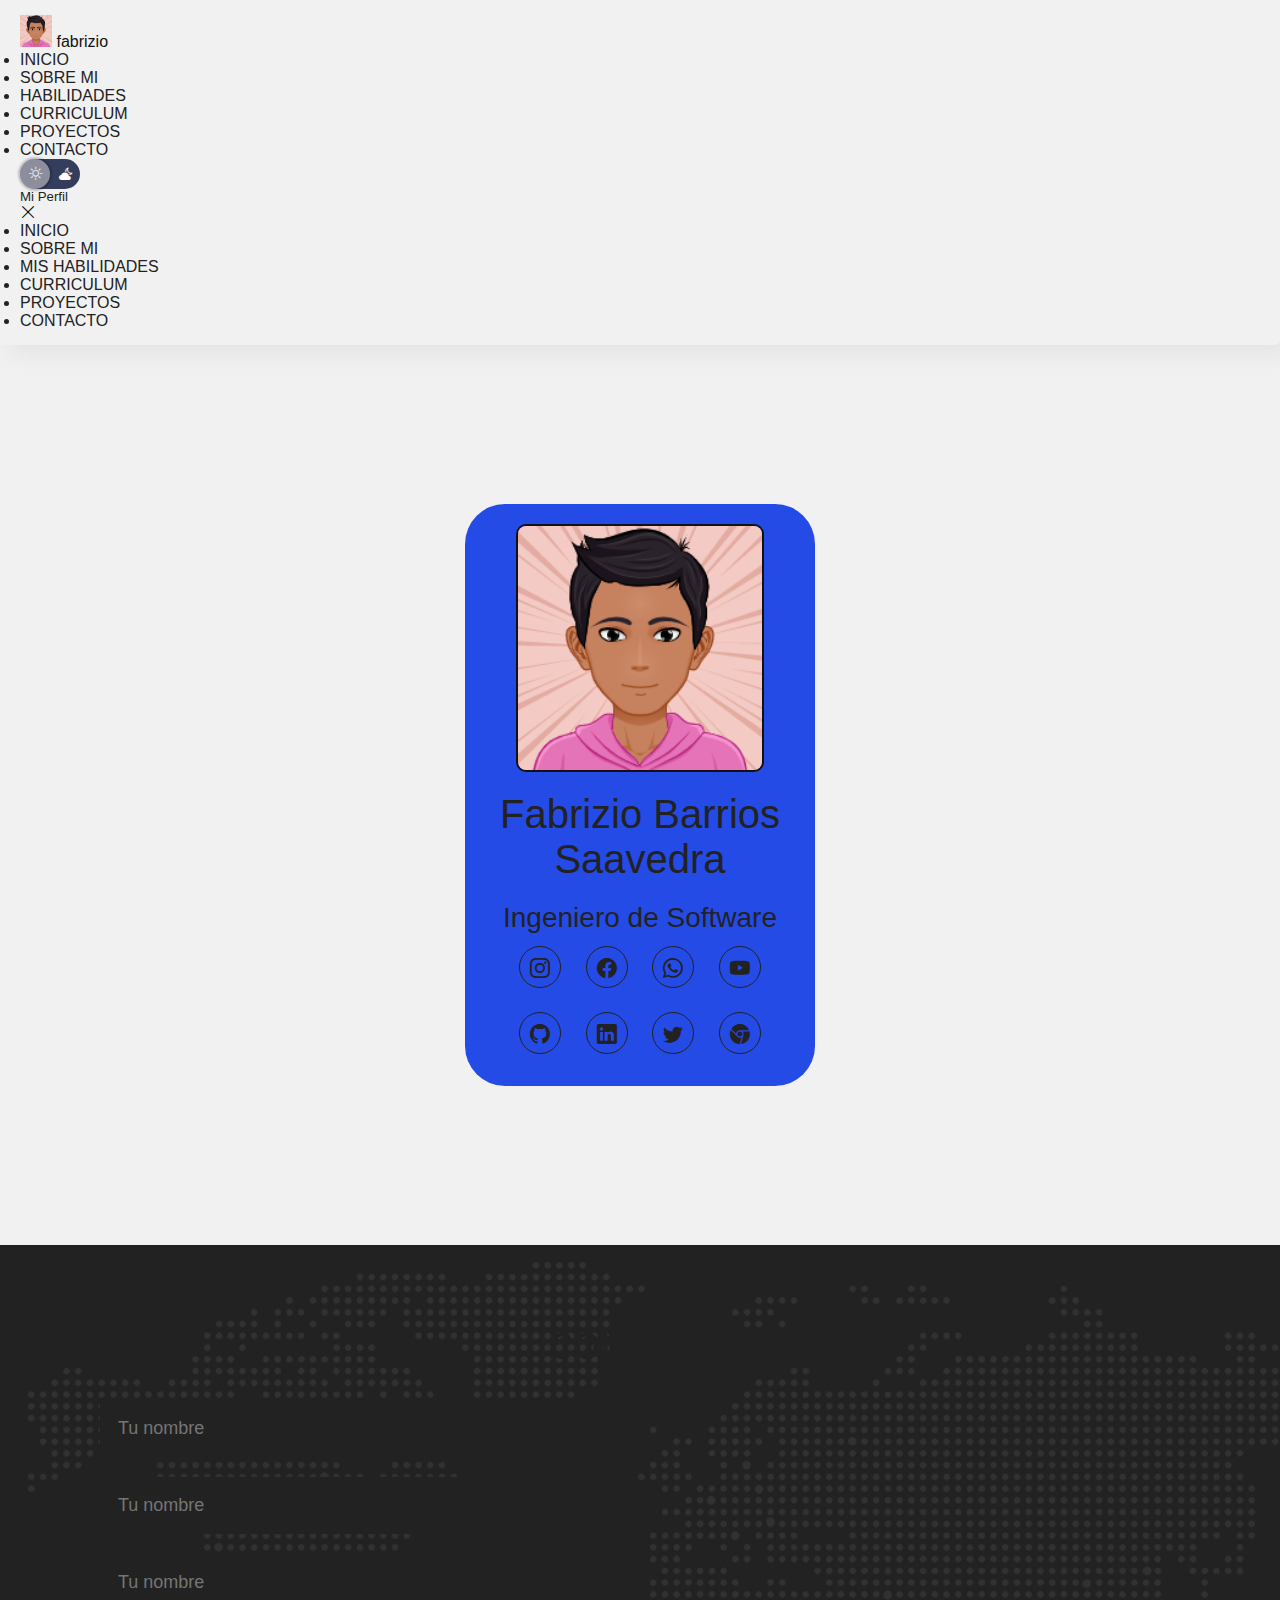
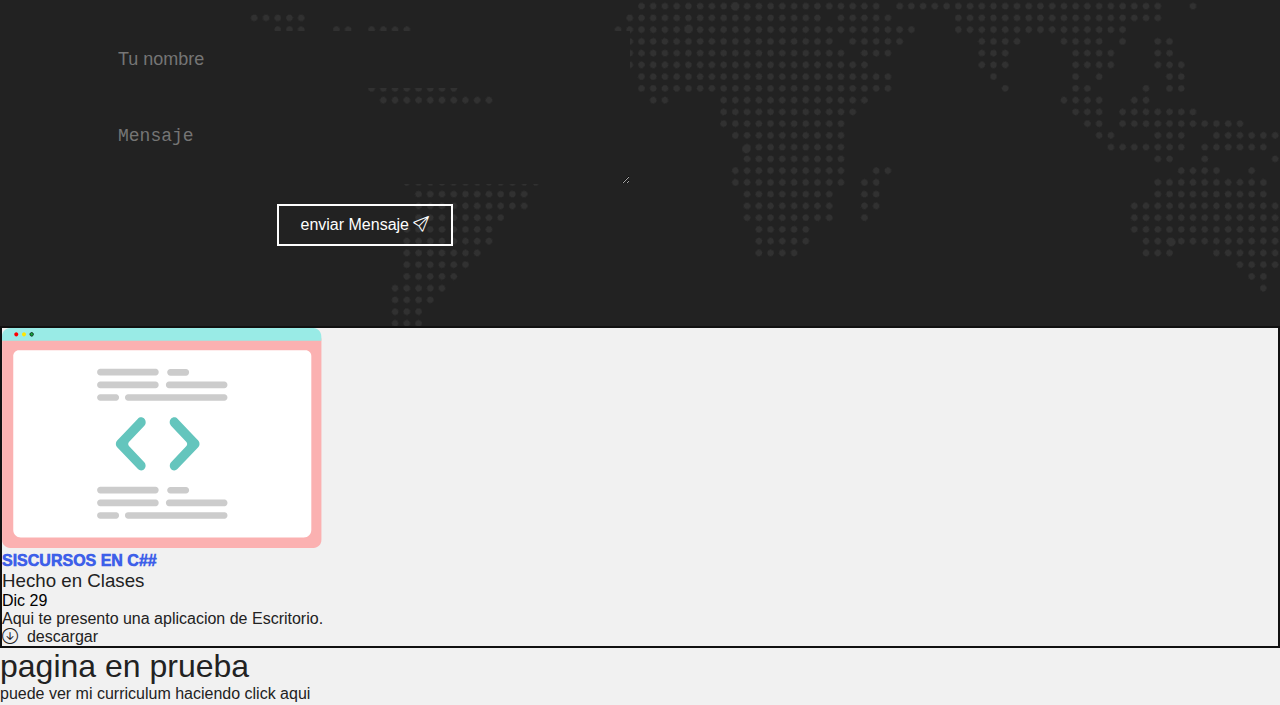
==== commit 115ccec5: "agregando seccion y inicio" ====
--- a/index.html
+++ b/index.html
@@ -123,7 +123,7 @@
             <input type="text" placeholder="Tu nombre">
             <input type="text" placeholder="Tu nombre">
             <input type="text" placeholder="Tu nombre">
-            <textarea name="" id="" cols="30" rows="10" placeholder="Mensaje"></textarea>
+            <textarea name="" id="" cols="30" placeholder="Mensaje"></textarea>
             <button>
               enviar Mensaje <i class="bi bi-send"></i>
               <span class="overlay"></span>
--- a/scss/darkmode.css
+++ b/scss/darkmode.css
@@ -404,35 +404,31 @@
   width: 100%;
 }
 
+.contacto .col iframe {
+  width: 100%;
+}
+
 .contacto .col img {
   display: none;
 }
 
 .contacto .col .info {
-  position: absolute;
-  top: 40%;
-  background-color: #222222;
-  padding: 20px;
-  width: 350px;
-  left: 50%;
-  transform: translate(-50%, -50%);
+  display: none;
 }
 
 .contacto .col .info ul {
-  list-style: none;
+  display: none;
 }
 
 .contacto .col .info ul li {
-  margin-bottom: 20px;
+  display: none;
 }
 
 .contacto .col .info ul li i {
-  color: #3E60E9;
-  display: inline-block;
-  margin-right: 20px;
-}
-
-@media screen and (max-width: 980px) {
+  display: none;
+}
+
+@media screen and (max-width: 400px) {
   .inicio {
     height: 115vh;
   }
@@ -447,20 +443,53 @@
     font-family: "Ubuntu", sans-serif;
     margin: 0 auto;
   }
+  /*
+  .contacto .fila .col .info{
+      top: 50%;
+  }*/
+  .contacto .fila .col iframe {
+    display: none;
+  }
+  .contacto .col img {
+    display: inline;
+    width: 100%;
+  }
   .contacto .fila {
     display: block;
   }
   .contacto .fila .col {
     width: 100%;
   }
-  .contacto .fila .col .info {
+  .contacto .col .info {
+    display: inline-block;
+    position: absolute;
     top: 50%;
-  }
-  .contacto .fila .col iframe {
-    display: none;
-  }
-}
+    background-color: #222222;
+    padding: 20px;
+    width: 350px;
+    left: 50%;
+    transform: translate(-50%, -50%);
+  }
+  .contacto .col .info ul {
+    display: inline-block;
+    list-style: none;
+  }
+  .contacto .col .info ul li {
+    display: inline-block;
+    margin-bottom: 20px;
+  }
+  .contacto .col .info ul li i {
+    display: inline-block;
+    color: #3E60E9;
+    display: inline-block;
+    margin-right: 20px;
+  }
+}
+/**/
 @media screen and (max-width: 700px) {
+  .inicio {
+    height: 115vh;
+  }
   .navbar-toggler {
     display: inline-block;
   }
@@ -472,17 +501,154 @@
     font-family: "Ubuntu", sans-serif;
     margin: 0 auto;
   }
+  .contacto .col img {
+    display: inline;
+    width: 100%;
+  }
+  /*
+  .contacto .fila .col .info{
+      top: 50%;
+  }*/
+  .contacto .fila .col iframe {
+    display: none;
+  }
+  .contacto .col .info {
+    display: inline-block;
+    position: absolute;
+    top: 50%;
+    background-color: #FEFEFE;
+    padding: 20px;
+    width: 350px;
+    left: 50%;
+    transform: translate(-50%, -50%);
+  }
+  .contacto .col .info ul {
+    display: inline-block;
+    list-style: none;
+  }
+  .contacto .col .info ul li {
+    display: inline-block;
+    margin-bottom: 20px;
+  }
+  .contacto .col .info ul li i {
+    display: inline-block;
+    color: #3E60E9;
+    display: inline-block;
+    margin-right: 20px;
+  }
+}
+@media screen and (max-width: 800px) {
+  .inicio {
+    height: 115vh;
+  }
+  .navbar-toggler {
+    display: inline-block;
+  }
+  .nave1 {
+    display: none;
+  }
+  .micontainer {
+    width: 94%;
+    font-family: "Ubuntu", sans-serif;
+    margin: 0 auto;
+  }
   .contacto .fila {
     display: block;
   }
   .contacto .fila .col {
     width: 100%;
   }
-  .contacto .fila .col .info {
+  /*
+  .contacto .fila .col .info{
+      top: 50%;
+  }*/
+  .contacto .fila .col iframe {
+    display: none;
+  }
+  .contacto .col img {
+    display: inline;
+    width: 100%;
+  }
+  .contacto .col .info {
+    display: inline-block;
+    position: absolute;
     top: 50%;
-  }
+    background-color: #222222;
+    padding: 20px;
+    width: 350px;
+    left: 50%;
+    transform: translate(-50%, -50%);
+  }
+  .contacto .col .info ul {
+    display: inline-block;
+    list-style: none;
+  }
+  .contacto .col .info ul li {
+    display: inline-block;
+    margin-bottom: 20px;
+  }
+  .contacto .col .info ul li i {
+    display: inline-block;
+    color: #3E60E9;
+    display: inline-block;
+    margin-right: 20px;
+  }
+}
+@media screen and (max-width: 980px) {
+  .inicio {
+    height: 115vh;
+  }
+  .navbar-toggler {
+    display: inline-block;
+  }
+  .nave1 {
+    display: none;
+  }
+  .micontainer {
+    width: 94%;
+    font-family: "Ubuntu", sans-serif;
+    margin: 0 auto;
+  }
+  /*
+  .contacto .fila .col .info{
+      top: 50%;
+  }*/
   .contacto .fila .col iframe {
     display: none;
+  }
+  .contacto .col img {
+    display: inline;
+    width: 100%;
+  }
+  .contacto .fila {
+    display: block;
+  }
+  .contacto .fila .col {
+    width: 100%;
+  }
+  .contacto .col .info {
+    display: inline-block;
+    position: absolute;
+    top: 50%;
+    background-color: #222222;
+    padding: 20px;
+    width: 350px;
+    left: 50%;
+    transform: translate(-50%, -50%);
+  }
+  .contacto .col .info ul {
+    display: inline-block;
+    list-style: none;
+  }
+  .contacto .col .info ul li {
+    display: inline-block;
+    margin-bottom: 20px;
+  }
+  .contacto .col .info ul li i {
+    display: inline-block;
+    color: #3E60E9;
+    display: inline-block;
+    margin-right: 20px;
   }
 }
 /*
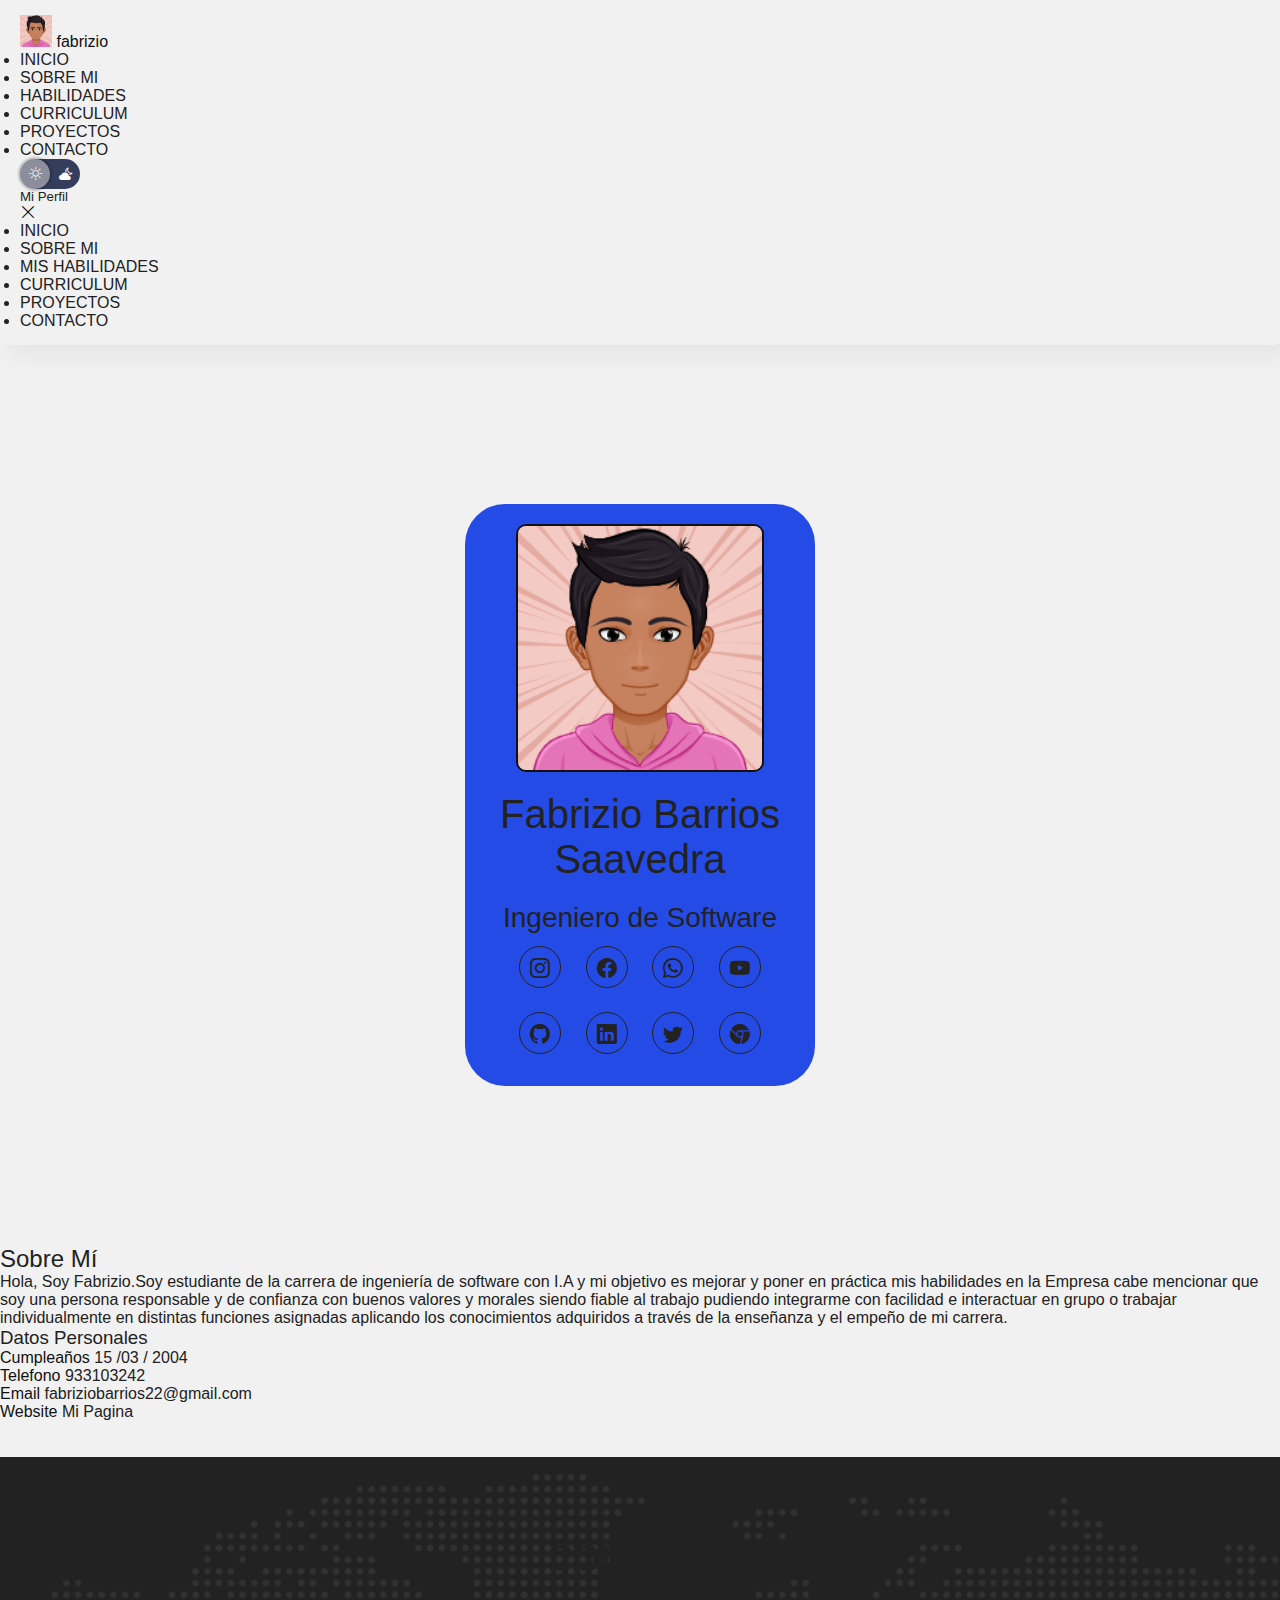
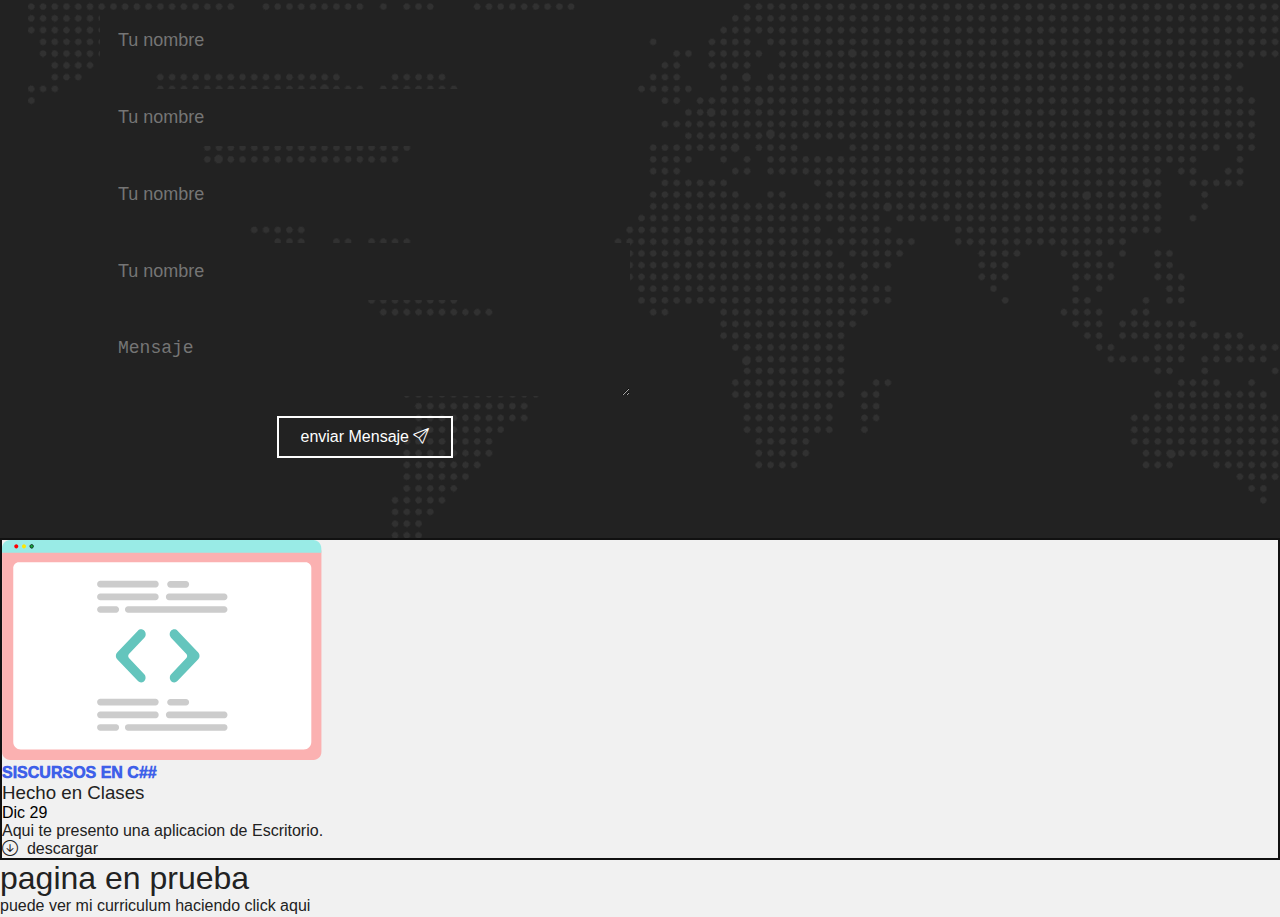
==== commit 05b32831: "agregando readme y pruebas" ====
--- a/index.html
+++ b/index.html
@@ -6,7 +6,7 @@
     <meta name="viewport" content="width=device-width, initial-scale=1.0">
     <title>Inicio</title>
     <!--icono-->
-    <link rel="icon" href="img/profile.png">
+    <link rel="icon" href="img/avatar/icono.png">
     <!--CDN-->
     <link href="https://cdn.jsdelivr.net/npm/bootstrap@5.3.0-alpha1/dist/css/bootstrap.min.css" rel="stylesheet" integrity="sha384-GLhlTQ8iRABdZLl6O3oVMWSktQOp6b7In1Zl3/Jr59b6EGGoI1aFkw7cmDA6j6gD" crossorigin="anonymous">
     <link rel="stylesheet" href="https://cdn.jsdelivr.net/npm/bootstrap-icons@1.10.3/font/bootstrap-icons.css">
@@ -63,7 +63,7 @@
           <div class="offcanvas-body text-center">
             <ul class="navbar-nav justify-content-end flex-grow-1 pe-3">
               <li class="nav-item py-2">
-                <a class="nav-link border rounded-5 btn btn-outline-primary" aria-current="page" href="#">INICIO</a>
+                <a class="nav-link border rounded-5 btn btn-outline-primary" aria-current="page" href="#inicio">INICIO</a>
               </li>
               <li class="nav-item py-2">
                 <a class="nav-link border rounded-5 btn btn-outline-primary" aria-current="page" href="#">SOBRE MI</a>
@@ -78,7 +78,7 @@
                 <a class="nav-link border rounded-5 btn btn-outline-primary" aria-current="page" href="#">PROYECTOS</a>
               </li>
               <li class="nav-item py-2">
-                <a class="nav-link border rounded-5 btn btn-outline-primary" aria-current="page" href="#">CONTACTO</a>
+                <a class="nav-link border rounded-5 btn btn-outline-primary" aria-current="page" href="#contacto">CONTACTO</a>
               </li>
             </ul>
           </div>
@@ -110,7 +110,46 @@
     </section>
 
     <!--Sobre mi-->
-
+    <section id="sobremi" class="sobremi">
+      <div class="seccion">
+        <h2>Sobre Mí</h2>
+        <p><span>Hola, Soy Fabrizio.</span>Soy estudiante de la carrera de ingeniería de software con I.A y 
+          mi objetivo es mejorar y poner en práctica mis habilidades en la Empresa cabe mencionar que soy 
+          una persona responsable y de confianza con buenos valores y morales siendo fiable al trabajo 
+          pudiendo integrarme con facilidad e interactuar en grupo o trabajar individualmente en distintas 
+          funciones asignadas aplicando los conocimientos adquiridos a través de la enseñanza y el empeño de mi carrera.</p>
+          <div class="fila">
+            <!--Datos personales-->
+            <div class="col">
+              <h3>Datos Personales</h3>
+              <ul>
+                <li>
+                  <strong>Cumpleaños</strong>
+                  15 /03 / 2004
+                </li>
+                <li>
+                  <strong>Telefono</strong>
+                  933103242
+                </li>
+                <li>
+                  <strong>Email</strong>
+                  <a href="https://mail.google.com/mail/u/0/#inbox?compose=new">fabriziobarrios22@gmail.com</a>
+                </li>
+                <li>
+                  <strong>Website</strong>
+                  <a href="https://repositorio-com.vercel.app/" target="_blank">Mi Pagina</a>
+                </li>
+                <li>
+                  <strong></strong>
+                </li>
+                <li>
+                  <strong></strong>
+                </li>
+              </ul>
+            </div>
+          </div>
+      </div>
+    </section>
 
     <!--contacto-->
     <section id="contacto" class="contacto">
--- a/scss/darkmode.css
+++ b/scss/darkmode.css
@@ -428,9 +428,15 @@
   display: none;
 }
 
-@media screen and (max-width: 400px) {
+/*para quitar marca de 00webhost*/
+img[src*="https://cdn.000webhost.com/000webhost/logo/footer-powered-by-000webhost-white2.png"] {
+  display: none;
+}
+
+/**/
+@media screen and (max-width: 800px) {
   .inicio {
-    height: 115vh;
+    height: 100vh;
   }
   .navbar-toggler {
     display: inline-block;
@@ -442,6 +448,12 @@
     width: 94%;
     font-family: "Ubuntu", sans-serif;
     margin: 0 auto;
+  }
+  .contacto .fila {
+    display: block;
+  }
+  .contacto .fila .col {
+    width: 100%;
   }
   /*
   .contacto .fila .col .info{
@@ -452,12 +464,6 @@
   }
   .contacto .col img {
     display: inline;
-    width: 100%;
-  }
-  .contacto .fila {
-    display: block;
-  }
-  .contacto .fila .col {
     width: 100%;
   }
   .contacto .col .info {
@@ -485,172 +491,6 @@
     margin-right: 20px;
   }
 }
-/**/
-@media screen and (max-width: 700px) {
-  .inicio {
-    height: 115vh;
-  }
-  .navbar-toggler {
-    display: inline-block;
-  }
-  .nave1 {
-    display: none;
-  }
-  .micontainer {
-    width: 94%;
-    font-family: "Ubuntu", sans-serif;
-    margin: 0 auto;
-  }
-  .contacto .col img {
-    display: inline;
-    width: 100%;
-  }
-  /*
-  .contacto .fila .col .info{
-      top: 50%;
-  }*/
-  .contacto .fila .col iframe {
-    display: none;
-  }
-  .contacto .col .info {
-    display: inline-block;
-    position: absolute;
-    top: 50%;
-    background-color: #FEFEFE;
-    padding: 20px;
-    width: 350px;
-    left: 50%;
-    transform: translate(-50%, -50%);
-  }
-  .contacto .col .info ul {
-    display: inline-block;
-    list-style: none;
-  }
-  .contacto .col .info ul li {
-    display: inline-block;
-    margin-bottom: 20px;
-  }
-  .contacto .col .info ul li i {
-    display: inline-block;
-    color: #3E60E9;
-    display: inline-block;
-    margin-right: 20px;
-  }
-}
-@media screen and (max-width: 800px) {
-  .inicio {
-    height: 115vh;
-  }
-  .navbar-toggler {
-    display: inline-block;
-  }
-  .nave1 {
-    display: none;
-  }
-  .micontainer {
-    width: 94%;
-    font-family: "Ubuntu", sans-serif;
-    margin: 0 auto;
-  }
-  .contacto .fila {
-    display: block;
-  }
-  .contacto .fila .col {
-    width: 100%;
-  }
-  /*
-  .contacto .fila .col .info{
-      top: 50%;
-  }*/
-  .contacto .fila .col iframe {
-    display: none;
-  }
-  .contacto .col img {
-    display: inline;
-    width: 100%;
-  }
-  .contacto .col .info {
-    display: inline-block;
-    position: absolute;
-    top: 50%;
-    background-color: #222222;
-    padding: 20px;
-    width: 350px;
-    left: 50%;
-    transform: translate(-50%, -50%);
-  }
-  .contacto .col .info ul {
-    display: inline-block;
-    list-style: none;
-  }
-  .contacto .col .info ul li {
-    display: inline-block;
-    margin-bottom: 20px;
-  }
-  .contacto .col .info ul li i {
-    display: inline-block;
-    color: #3E60E9;
-    display: inline-block;
-    margin-right: 20px;
-  }
-}
-@media screen and (max-width: 980px) {
-  .inicio {
-    height: 115vh;
-  }
-  .navbar-toggler {
-    display: inline-block;
-  }
-  .nave1 {
-    display: none;
-  }
-  .micontainer {
-    width: 94%;
-    font-family: "Ubuntu", sans-serif;
-    margin: 0 auto;
-  }
-  /*
-  .contacto .fila .col .info{
-      top: 50%;
-  }*/
-  .contacto .fila .col iframe {
-    display: none;
-  }
-  .contacto .col img {
-    display: inline;
-    width: 100%;
-  }
-  .contacto .fila {
-    display: block;
-  }
-  .contacto .fila .col {
-    width: 100%;
-  }
-  .contacto .col .info {
-    display: inline-block;
-    position: absolute;
-    top: 50%;
-    background-color: #222222;
-    padding: 20px;
-    width: 350px;
-    left: 50%;
-    transform: translate(-50%, -50%);
-  }
-  .contacto .col .info ul {
-    display: inline-block;
-    list-style: none;
-  }
-  .contacto .col .info ul li {
-    display: inline-block;
-    margin-bottom: 20px;
-  }
-  .contacto .col .info ul li i {
-    display: inline-block;
-    color: #3E60E9;
-    display: inline-block;
-    margin-right: 20px;
-  }
-}
 /*
 @media screen and (max-width: 800px){
     .navbar-toggler{
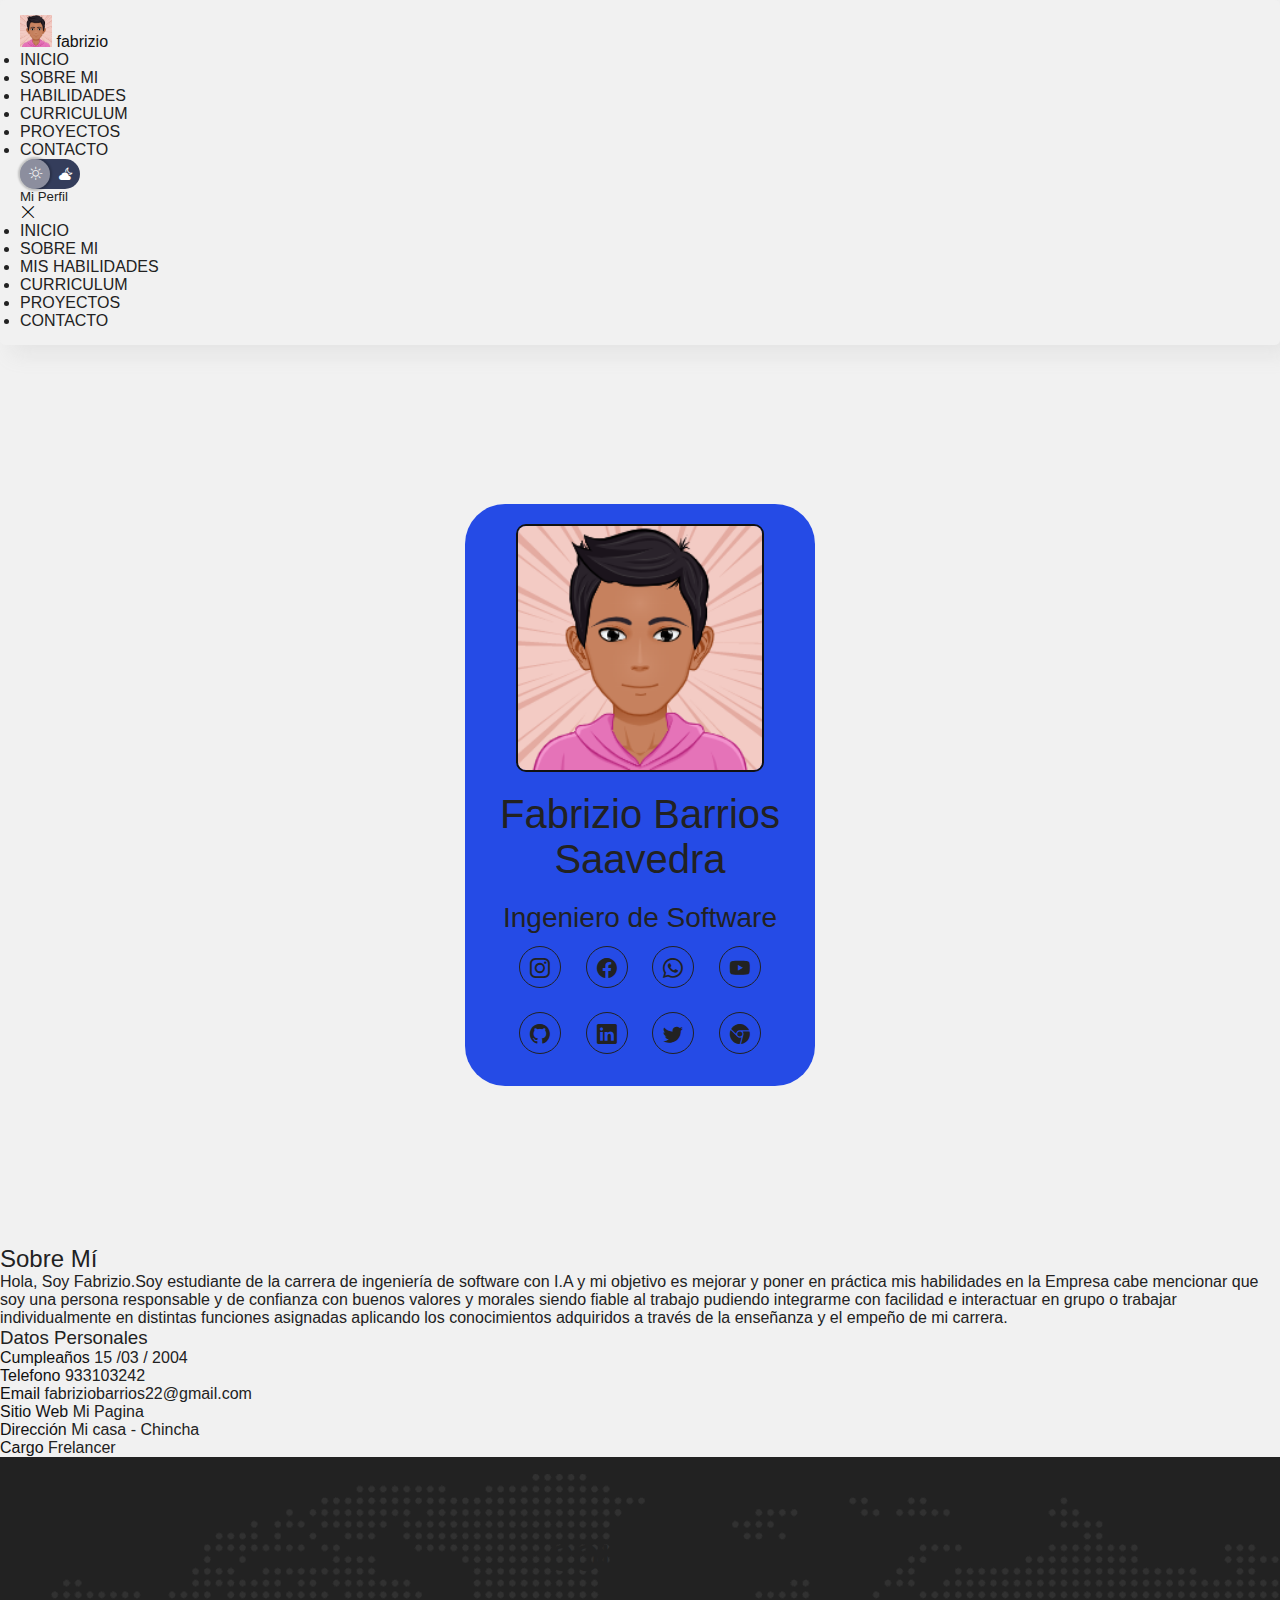
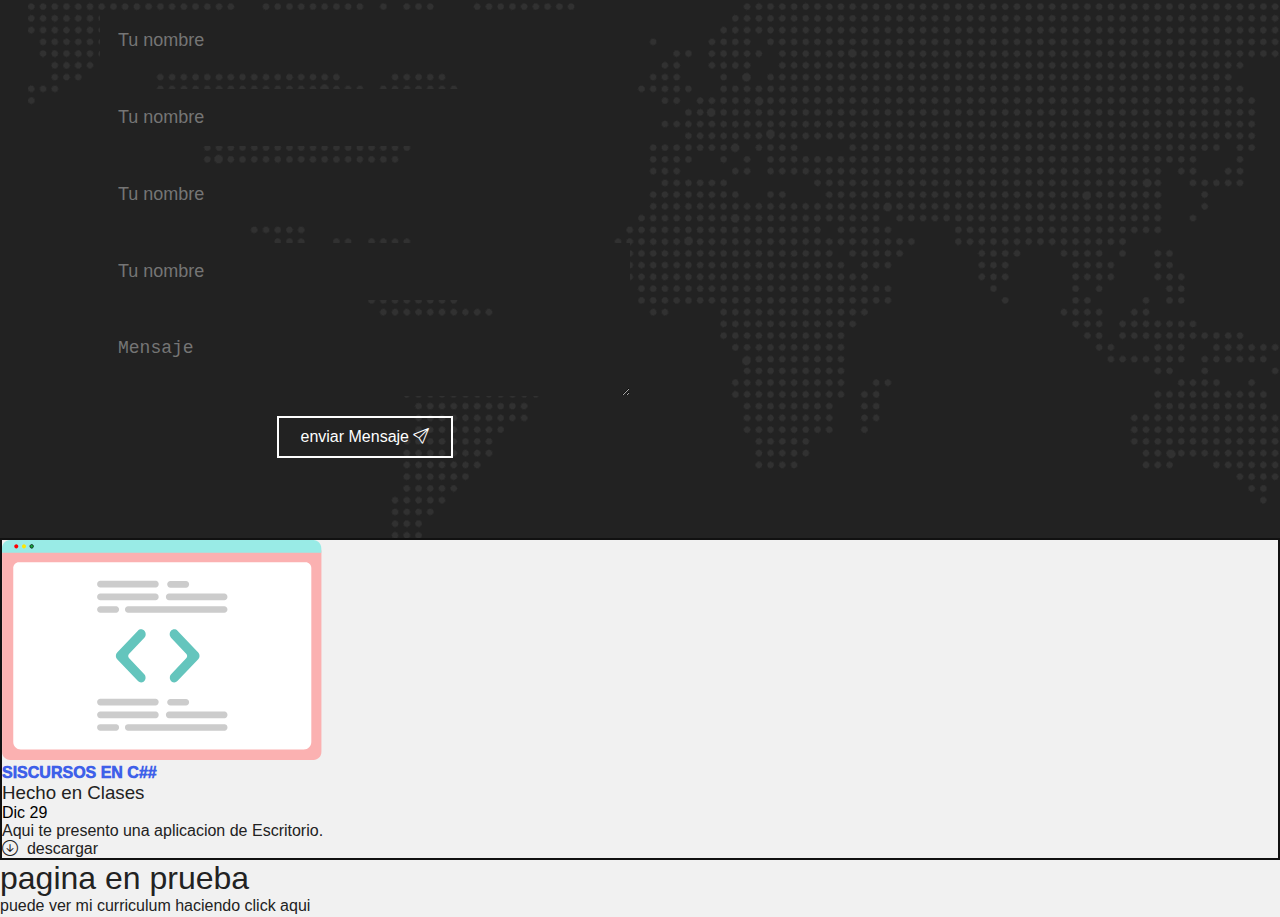
==== commit ad1b0652: "actualizando todo" ====
--- a/index.html
+++ b/index.html
@@ -28,7 +28,7 @@
             <a href="#inicio" class="btn btn-outline-danger me-3">INICIO</a>
           </li>
           <li class="nav-item">
-            <a href="#" class="btn btn-outline-success me-3">SOBRE MI</a>
+            <a href="#sobremi" class="btn btn-outline-success me-3">SOBRE MI</a>
           </li>
           <li class="nav-item">
             <a href="#" class="btn btn-outline-primary me-3">HABILIDADES</a>
@@ -66,7 +66,7 @@
                 <a class="nav-link border rounded-5 btn btn-outline-primary" aria-current="page" href="#inicio">INICIO</a>
               </li>
               <li class="nav-item py-2">
-                <a class="nav-link border rounded-5 btn btn-outline-primary" aria-current="page" href="#">SOBRE MI</a>
+                <a class="nav-link border rounded-5 btn btn-outline-primary" aria-current="page" href="#sobremi">SOBRE MI</a>
               </li>
               <li class="nav-item py-2">
                 <a class="nav-link border rounded-5 btn btn-outline-primary" aria-current="page" href="#">MIS HABILIDADES</a>
@@ -136,17 +136,21 @@
                   <a href="https://mail.google.com/mail/u/0/#inbox?compose=new">fabriziobarrios22@gmail.com</a>
                 </li>
                 <li>
-                  <strong>Website</strong>
+                  <strong>Sitio Web</strong>
                   <a href="https://repositorio-com.vercel.app/" target="_blank">Mi Pagina</a>
                 </li>
                 <li>
-                  <strong></strong>
-                </li>
-                <li>
-                  <strong></strong>
+                  <strong>Dirección</strong>
+                  Mi casa - Chincha
+                </li>
+                <li>
+                  <strong>Cargo</strong>
+                  Frelancer
                 </li>
               </ul>
             </div>
+
+            <!--Intereses-->
           </div>
       </div>
     </section>
@@ -225,7 +229,6 @@
     <a href="views/curriculum.html">puede ver mi curriculum haciendo click aqui</a>
     
   </div>
-    
 
   <script src="js/darkmode.js"></script>
   <script src="https://cdn.jsdelivr.net/npm/bootstrap@5.3.0-alpha1/dist/js/bootstrap.bundle.min.js" integrity="sha384-w76AqPfDkMBDXo30jS1Sgez6pr3x5MlQ1ZAGC+nuZB+EYdgRZgiwxhTBTkF7CXvN" crossorigin="anonymous"></script>
--- a/scss/darkmode.css
+++ b/scss/darkmode.css
@@ -96,6 +96,10 @@
   font-family: "Ubuntu", sans-serif;
   margin: 0;
   padding: 0;
+  /*
+  width: 90%;
+  margin: 0 auto;
+  */
 }
 
 body.dark div {
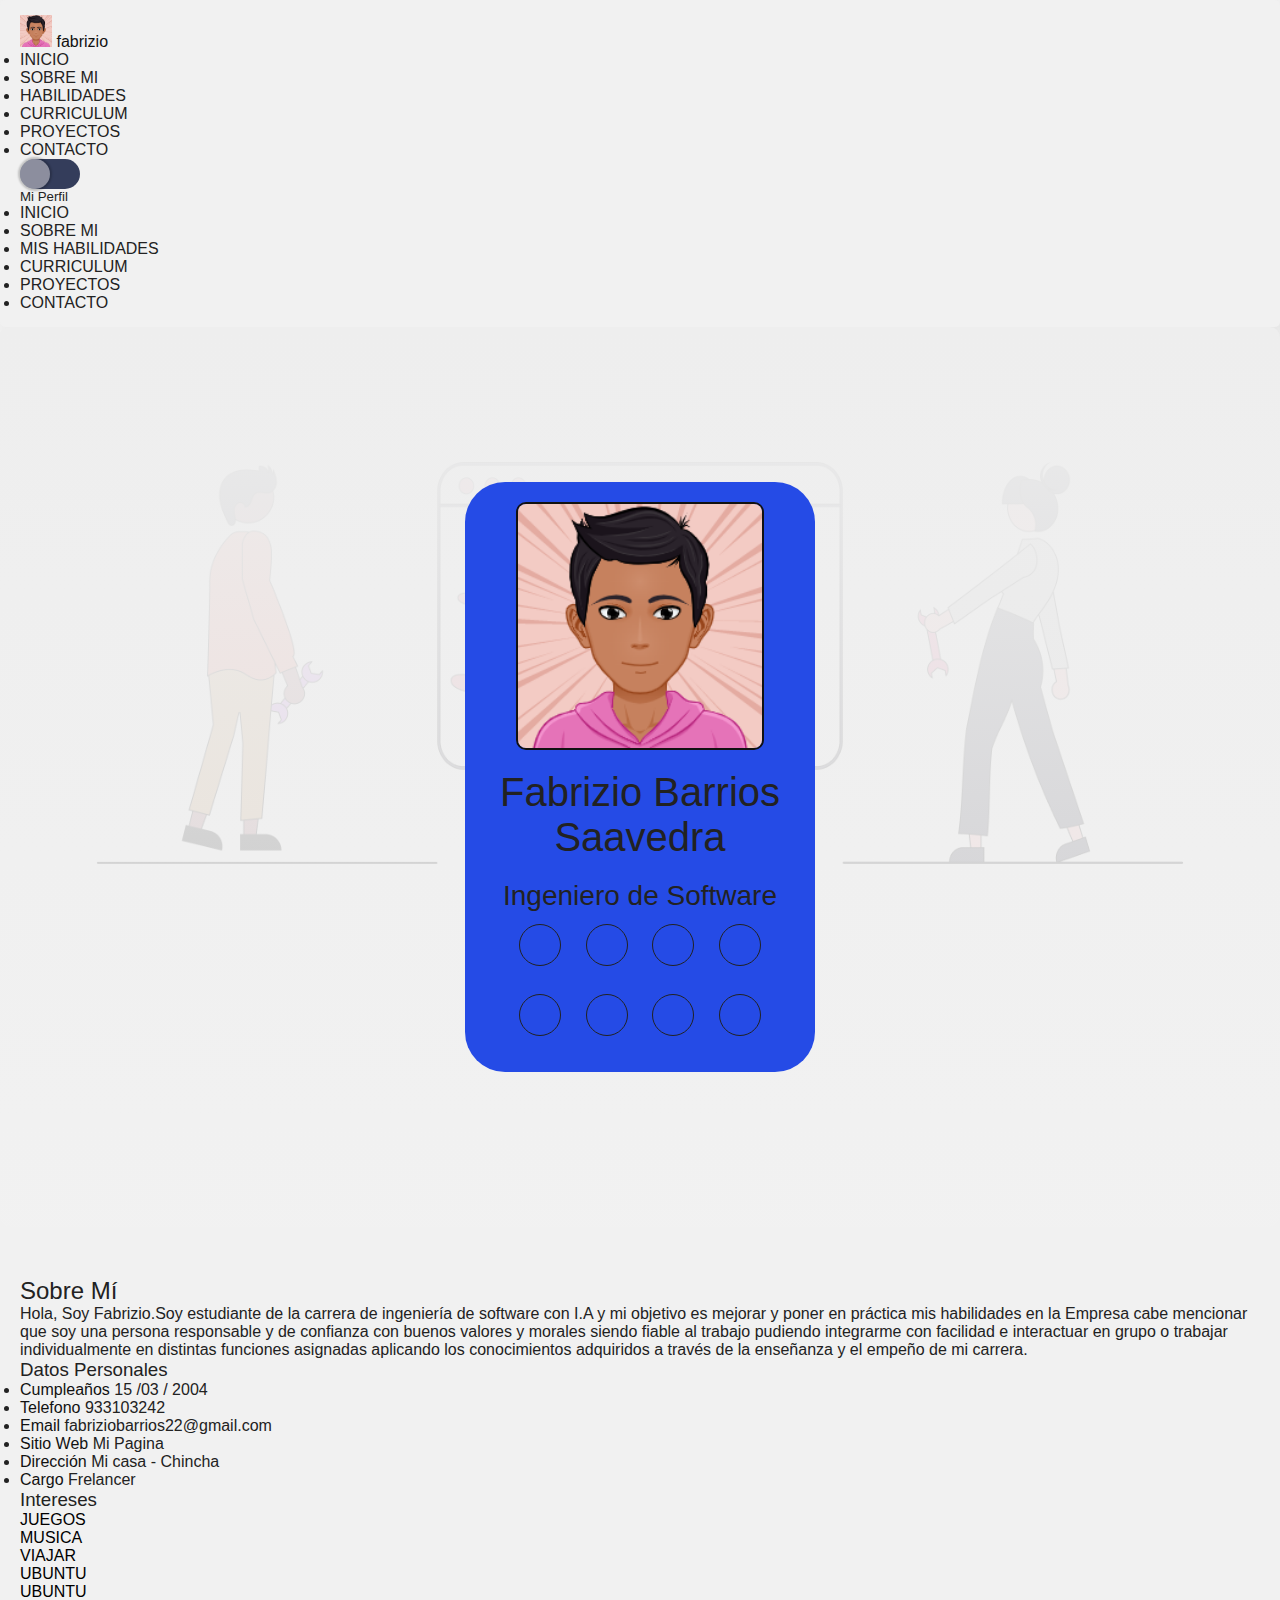
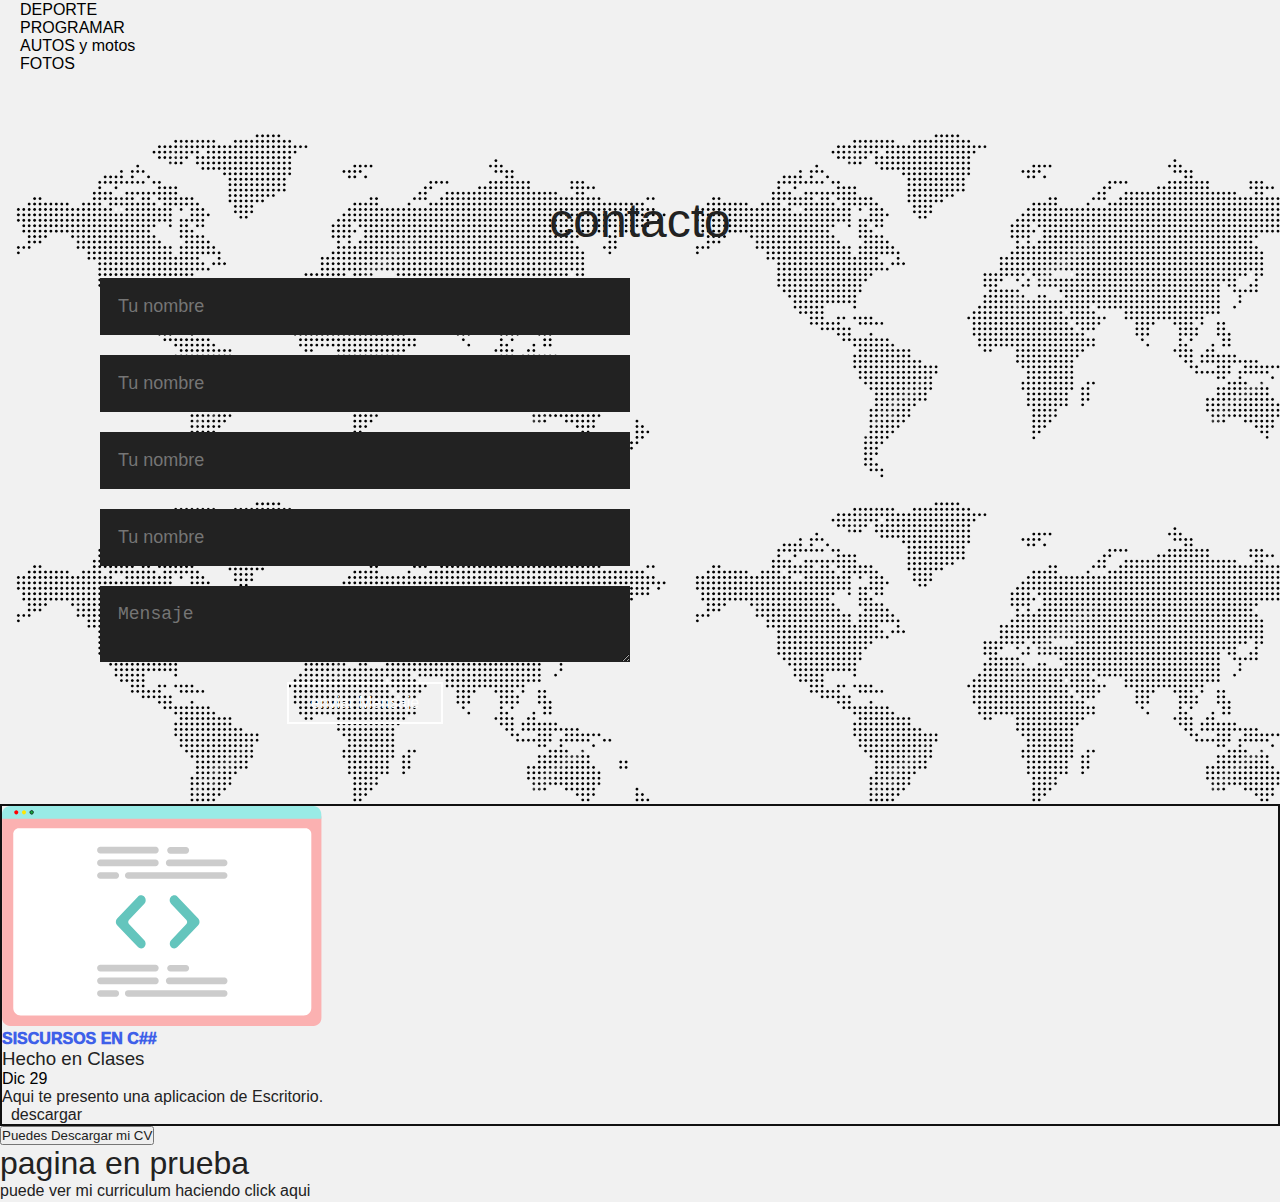
==== commit 80f8177c: "agregando readme y figma" ====
--- a/index.html
+++ b/index.html
@@ -9,7 +9,9 @@
     <link rel="icon" href="img/avatar/icono.png">
     <!--CDN-->
     <link href="https://cdn.jsdelivr.net/npm/bootstrap@5.3.0-alpha1/dist/css/bootstrap.min.css" rel="stylesheet" integrity="sha384-GLhlTQ8iRABdZLl6O3oVMWSktQOp6b7In1Zl3/Jr59b6EGGoI1aFkw7cmDA6j6gD" crossorigin="anonymous">
-    <link rel="stylesheet" href="https://cdn.jsdelivr.net/npm/bootstrap-icons@1.10.3/font/bootstrap-icons.css">
+    
+    <!--FONTAWESOME-->
+    <link rel="stylesheet" href="https://cdnjs.cloudflare.com/ajax/libs/font-awesome/6.2.1/css/all.min.css" integrity="sha512-MV7K8+y+gLIBoVD59lQIYicR65iaqukzvf/nwasF0nqhPay5w/9lJmVM2hMDcnK1OnMGCdVK+iQrJ7lzPJQd1w==" crossorigin="anonymous">
     <link rel="stylesheet" href="scss/darkmode.css">
 </head>
 <body>
@@ -43,22 +45,19 @@
             <a href="#contacto" class="btn btn-outline-primary me-3">CONTACTO</a>
           </li>
         </ul>
-        <div class="nav-responsive" onclick="mostrarOcultarMenu()">
-          <i class="fa-solid fa-bars"></i>
-      </div>
         <button class="darkmode" id="darkmode">
-          <span><i class="bi bi-sun"></i></span>
-          <span><i class="bi bi-cloud-moon-fill"></i></span>
+          <span><i class="fas fa-sun"></i></span>
+          <span><i class="fas fa-cloud-moon"></i></span>
         </button> 
 
         <!-- responsive -->
         <button class="nave2 navbar-toggler border" type="button" data-bs-toggle="offcanvas" data-bs-target="#offcanvasNavbar2" aria-controls="offcanvasNavbar2">
-          <span><i class="bi bi-list"></i></span>
+          <span><i class="fa-solid fa-bars"></i></span>
         </button>
         <div class="offcanvas offcanvas-end" tabindex="-1" id="offcanvasNavbar2" aria-labelledby="offcanvasNavbar2Label">
           <div class="offcanvas-header">
             <h5 class="offcanvas-title" id="offcanvasNavbar2Label">Mi Perfil</h5>
-            <span><i class="bi bi-x-lg" data-bs-dismiss="offcanvas" aria-label="Close"></i></span>
+            <span><i class="fa-regular fa-circle-xmark fa-2x" data-bs-dismiss="offcanvas" aria-label="Close"></i></span>
           </div>
           <div class="offcanvas-body text-center">
             <ul class="navbar-nav justify-content-end flex-grow-1 pe-3">
@@ -97,14 +96,14 @@
         <h1>Fabrizio Barrios Saavedra</h1>
         <h2>Ingeniero de Software</h2>
         <div class="redsocial">
-          <a href=""><i class="bi bi-instagram"></i></a>
-          <a href=""><i class="bi bi-facebook"></i></a>
-          <a href=""><i class="bi bi-whatsapp"></i></a>
-          <a href=""><i class="bi bi-youtube"></i></a>
-          <a href=""><i class="bi bi-github"></i></a>
-          <a href=""><i class="bi bi-linkedin"></i></a>
-          <a href=""><i class="bi bi-twitter"></i></a>
-          <a href=""><i class="bi bi-browser-chrome"></i></a>
+          <a href=""><i class="fa-brands fa-instagram"></i></a>
+          <a href=""><i class="fa-brands fa-facebook"></i></a>
+          <a href=""><i class="fa-brands fa-whatsapp"></i></a>
+          <a href=""><i class="fa-brands fa-youtube"></i></a>
+          <a href=""><i class="fa-brands fa-github"></i></a>
+          <a href=""><i class="fa-brands fa-linkedin"></i></a>
+          <a href=""><i class="fa-brands fa-twitter"></i></a>
+          <a href=""><i class="fa-brands fa-tiktok"></i></a>
         </div>
       </div>
     </section>
@@ -151,9 +150,52 @@
             </div>
 
             <!--Intereses-->
-          </div>
-      </div>
-    </section>
+            <div class="col">
+              <h3>Intereses</h3>
+              <div class="contenedor-intereses">
+                <div class="interes">
+                  <i class="fa-solid fa-gamepad"></i>
+                  <span>JUEGOS</span>
+                </div>
+                <div class="interes">
+                  <i class="fa-solid fa-headphones-simple"></i>
+                  <span>MUSICA</span>
+                </div>
+                <div class="interes">
+                  <i class="fa-solid fa-plane-departure"></i>
+                  <span>VIAJAR</span>
+                </div>
+                <div class="interes">
+                  <i class="fa-brands fa-ubuntu"></i>
+                  <span>UBUNTU</span>
+                </div>
+                <!--icono para responsive-->
+                <div class="interes1">
+                  <i class="fa-brands fa-linux"></i>
+                  <span>UBUNTU</span>
+                </div>
+                <div class="interes">
+                  <i class="fa-solid fa-futbol"></i>
+                  <span>DEPORTE</span>
+                </div>
+                <div class="interes">
+                  <i class="fa-solid fa-laptop-code"></i>
+                  <span>PROGRAMAR</span>
+                </div>
+                <div class="interes">
+                  <i class="fa-solid fa-car"></i>
+                  <i class="fa-solid fa-motorcycle"></i>
+                  <span>AUTOS y motos</span>
+                </div>
+                <div class="interes">
+                  <i class="fa-solid fa-camera"></i>
+                  <span>FOTOS</span>
+                </div>
+              </div>
+            </div>
+          </div>
+        </div>
+      </section>
 
     <!--contacto-->
     <section id="contacto" class="contacto">
@@ -167,7 +209,7 @@
             <input type="text" placeholder="Tu nombre">
             <input type="text" placeholder="Tu nombre">
             <textarea name="" id="" cols="30" placeholder="Mensaje"></textarea>
-            <button>
+            <button type="button" class="btn btn-outline">
               enviar Mensaje <i class="bi bi-send"></i>
               <span class="overlay"></span>
             </button>
@@ -217,7 +259,7 @@
             <h3>Hecho en Clases</h3>
             <div class="mb-1">Dic 29</div>
             <p class="card-text mb-auto">Aqui te presento una aplicacion de Escritorio.</p>
-            <a download="" href="download/SISCURSOS.rar" class="btn btn-outline-success bi bi-arrow-down-circle"  title="descargar el proyecto">&nbsp; descargar</a>
+            <a download="" href="download/SISCURSOS.rar" class="btn btn-outline-success fa-solid fa-download"  title="descargar el proyecto">&nbsp; descargar</a>
           </div>
         </div>
       </div>
@@ -225,6 +267,7 @@
     
 
     <!---->
+    <button type="button" class="btn btn-outline-primary">Puedes Descargar mi CV <i class="fa-solid fa-download"></i></button>
     <h1>pagina en prueba</h1>
     <a href="views/curriculum.html">puede ver mi curriculum haciendo click aqui</a>
     
--- a/scss/darkmode.css
+++ b/scss/darkmode.css
@@ -159,6 +159,8 @@
 
 body.dark .inicio {
   box-shadow: #FEFEFE;
+  background: linear-gradient(to top, rgba(30, 35, 38, 0.8), rgb(30, 35, 38)), url(../img/darkmode.png);
+  background-size: cover;
 }
 body.dark .inicio a {
   color: #FEFEFE;
@@ -266,17 +268,30 @@
   line-height: 30px;
   display: block;
   background: none;
-  color: #fff;
+  color: #FEFEFE;
+}
+
+/*para lo que es responsivo*/
+.navbar-toggler {
+  display: none;
+}
+
+.cajadw {
+  border: 2px solid #111111;
+  overflow: hidden;
+  position: relative;
 }
 
 /*seccion css*/
 .inicio {
-  background-size: contain;
+  background: linear-gradient(to top, rgba(238, 238, 238, 0.8), rgb(238, 238, 238)), url(../img/whitemode.png);
+  background-size: cover;
   font-family: "Ubuntu", sans-serif;
   height: 100vh;
   color: #FEFEFE;
   display: flex;
   align-items: center;
+  border-radius: 10px;
 }
 
 .inicio .contenedor-banner {
@@ -327,20 +342,12 @@
   background-color: #e74545;
 }
 
-/*para lo que es responsivo*/
-.navbar-toggler {
-  display: none;
-}
-
-.cajadw {
-  border: 2px solid #111111;
-  overflow: hidden;
-  position: relative;
+.sobremi {
+  padding: 50px 20px;
 }
 
 .contacto {
-  background-image: url(../img/contact_bg.png);
-  background-color: #222222;
+  background-image: url(../img/mundo.png);
   color: #FEFEFE;
   padding: 50px 0;
 }
@@ -394,6 +401,7 @@
 }
 
 .contacto button .overlay {
+  border-radius: 4px;
   position: absolute;
   top: 0;
   left: 0;
@@ -440,6 +448,7 @@
 /**/
 @media screen and (max-width: 800px) {
   .inicio {
+    background-image: none;
     height: 100vh;
   }
   .navbar-toggler {
